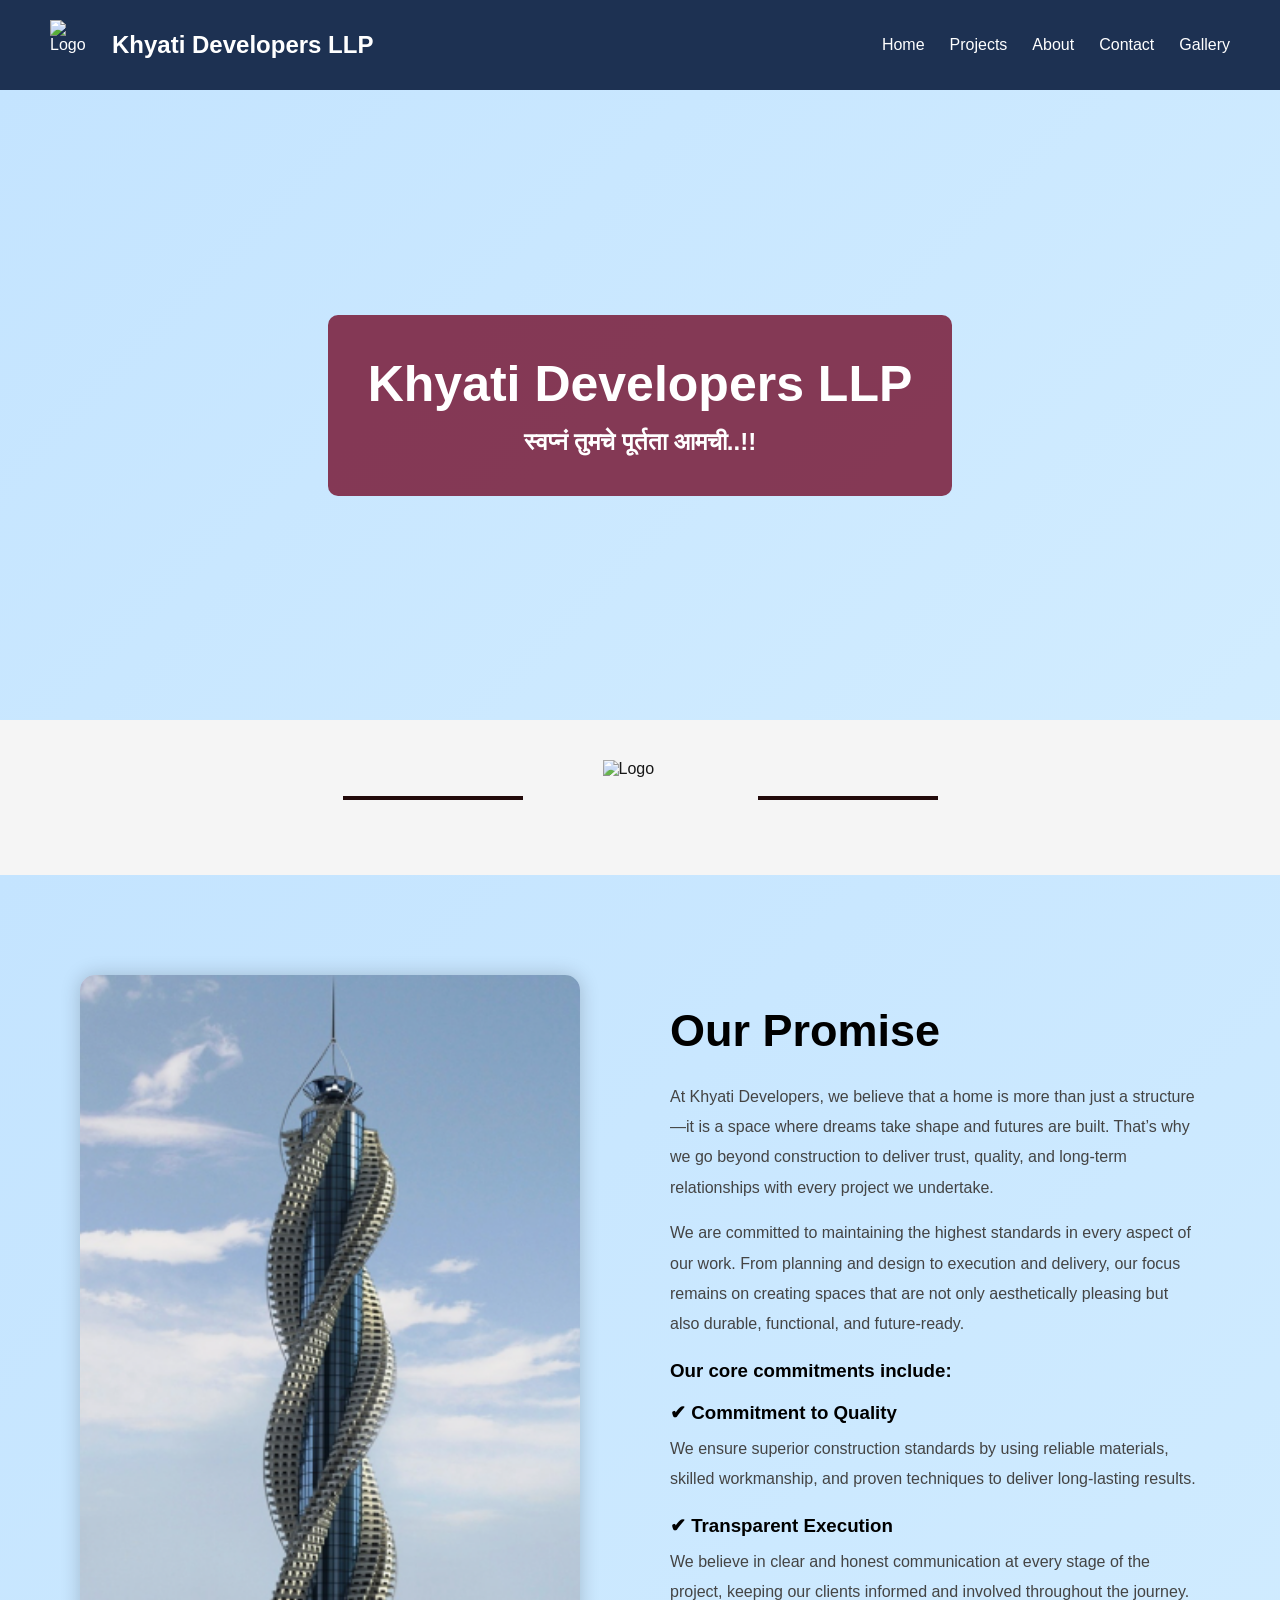
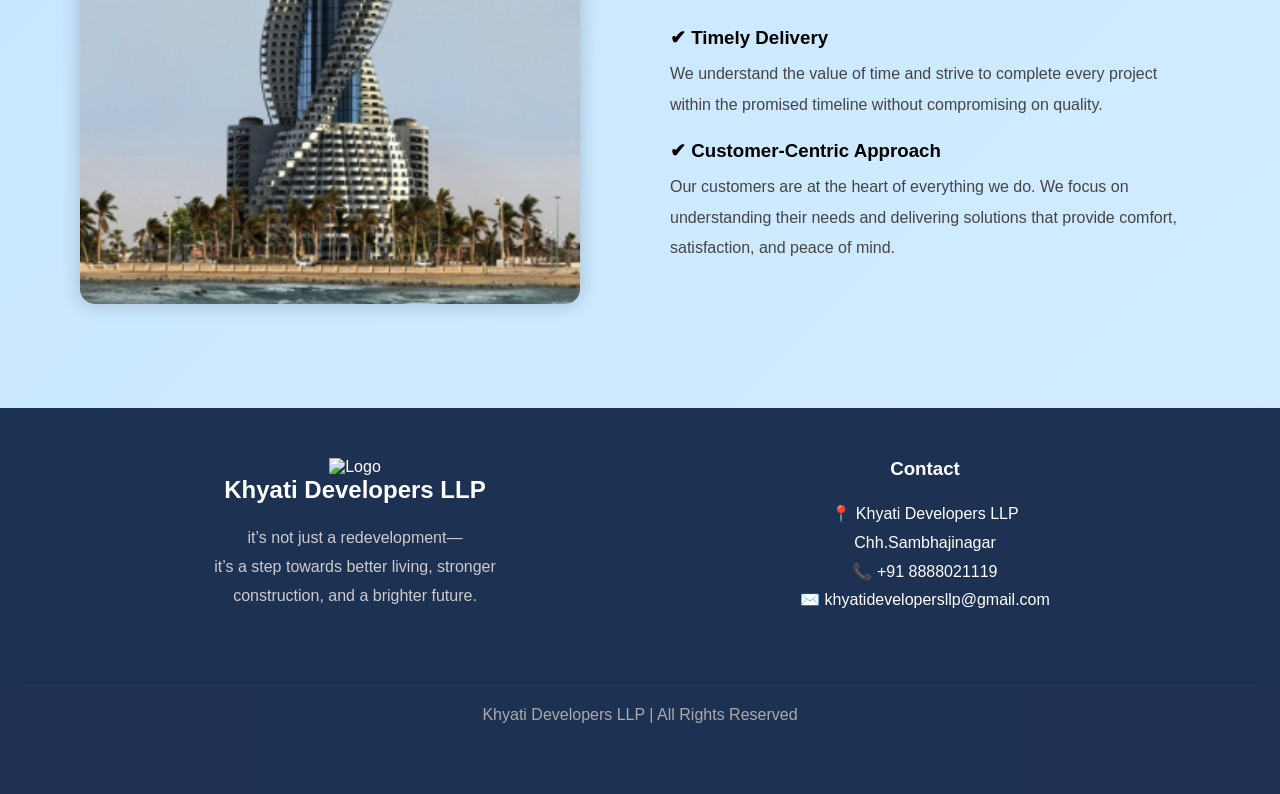
==== index.html @ bc7bef1e "first commit" ====
<!DOCTYPE html>
<html lang="en">
<head>
    
    <meta charset="UTF-8">
    <meta name="viewport" content="width=device-width, initial-scale=1.0">

    <title>Khyati Developers</title>

    <link rel="stylesheet" href="style.css">
</head>
<body>

    <!-- Navbar -->
    <nav>
        <div class="logo-section">
            <img src="C:\Users\Lenovo\OneDrive\Desktop\Khyati\images\Logo.png" alt="Logo">
            <h1>Khyati Developers LLP</h1>
        </div>
    
        <ul>
            <li><a href="index.html">Home</a></li>
            <li><a href="projects.html">Projects</a></li>
            <li><a href="about.html">About</a></li>
            <li><a href="contact.html">Contact</a></li>
            <li><a href="Gallery.html">Gallery</a></li>
        </ul>
    </nav>

    <!-- Hero Section -->
    <section class="hero" id="home">

                <div class="overlay">
                    <h2>Khyati Developers LLP</h2>
                    <h1>स्वप्नं तुमचे पूर्तता आमची..!!</h1>
            
                
                </div>
            
            </section>

        </div>
    </section>


    <div class="section-divider">
        <div class="line"></div>
        <img src="images/logo.png" alt="Logo">
        <div class="line"></div>
    
    </div>

    

    <!-- Promise Section -->
    <section class="company-section">

        <div class="company-image">
            <img src="images/company.png" alt="Khyati Developers">
        </div>
    
        <div class="company-content">
    
            <h2>Our Promise</h2>
    
            <p>
                At Khyati Developers, we believe that a home is more than just a structure—it is a space where dreams take shape and futures are built. That’s why we go beyond construction to deliver trust, quality, and long-term relationships with every project we undertake.            </p>
    
            <p>
                We are committed to maintaining the highest standards in every aspect of our work. From planning and design to execution and delivery, our focus remains on creating spaces that are not only aesthetically pleasing but also durable, functional, and future-ready.            </p>

            <h3>Our core commitments include:</h3>
    
            <h3>✔ Commitment to Quality</h3>
    
            <p>
                We ensure superior construction standards by using reliable materials, skilled workmanship, and proven techniques to deliver long-lasting results.            </p>
    
            <h3>✔ Transparent Execution</h3>
    
            <p>
                We believe in clear and honest communication at every stage of the project, keeping our clients informed and involved throughout the journey.            </p>

            <h3>✔ Timely Delivery</h3>

            <p>We understand the value of time and strive to complete every project within the promised timeline without compromising on quality.</p>

            <h3>✔ Customer-Centric Approach</h3>

            <p>Our customers are at the heart of everything we do. We focus on understanding their needs and delivering solutions that provide comfort, satisfaction, and peace of mind.</p>
    
        </div>
    
    </section>

</body>

<!-- Footer -->
<footer>

    <div class="footer-container">

        <div class="footer-section">

            <img src="images/logo.png" alt="Logo" class="footer-logo">
            <h2>Khyati Developers LLP</h2>

            <p>
                it’s not just a redevelopment— 
            </p>
            <p>
                it’s a step towards better living, stronger construction, and a brighter future.
            </p>
        </div>

        

        <div class="footer-section">
            <h3>Contact</h3>

            <p>📍
                <a href="https://maps.app.goo.gl/gt9M2p4Yz8mH8vd56" target="_blank">
                   Khyati Developers LLP  Chh.Sambhajinagar </a>
                </p>

            <p>📞 
                <a href="tel:8888021119">
                +91 8888021119 </a></p>

            <p>✉️ 
                <a href="mailto:khyatidevelopersllp@gmail.com">
                    khyatidevelopersllp@gmail.com </a> </p>
        </div>

    </div>

    <div class="footer-bottom">
        <p> Khyati Developers LLP | All Rights Reserved</p>
    </div>

</footer>
</html>
---- style.css ----
*{
    margin:0;
    padding:0;
    box-sizing:border-box;
    font-family:Arial;
}

body{
    background:#f5f5f5;
}

/* Navbar */
nav{
    display:flex;
    justify-content:space-between;
    align-items:center;

    padding:20px 50px;

    background:rgba(1, 23, 61, 0.881);
    color:white;
}

nav ul{
    display:flex;
    list-style:none;
    gap:25px;
}

nav a{
    color:white;
    text-decoration:none;
}

.logo-section{
    display:flex;
    align-items:center;
    gap:12px;
}

.logo-section img{
    width:50px;
    height:50px;
    object-fit:cover;
}
/* Hero */
.hero{
    position:relative;

    height:70vh;
    overflow:hidden;

    display:flex;
    justify-content:center;
    align-items:center;

    background:linear-gradient(
    -45deg,
    #c7e7ff,
    #b8ddff,
    #d6efff,
    #c4e4ff
);

    background-size:400% 400%;

    animation:bgAnimation 1s ease infinite;

    @keyframes bgAnimation{

        0%{
            background-position:0% 50%;
        }
    
        50%{
            background-position:100% 50%;
        }
    
        100%{
            background-position:0% 50%;
        }
    
    }
}
.overlay{
    background:rgba(121, 27, 57, 0.853);

    padding:40px;
    border-radius:10px;

    text-align:center;
    color:white;
}

.overlay h2{
    font-size:50px;
    margin-bottom:15px;
}

.overlay p{
    font-size:20px;
    margin-bottom:20px;
}

button{
    padding:12px 25px;

    border:none;
    background:orange;

    color:white;
    font-size:16px;

    cursor:pointer;
}



.company-section{
    display:flex;

    align-items:center;
    justify-content:space-between;

    padding:100px 80px;

    gap:60px;
    

    background:linear-gradient(
        -45deg,
        #c7e7ff,
        #b8ddff,
        #d6efff,
        #c4e4ff
    );

    background-size:400% 400%;
    animation:bgAnimation 10s ease infinite;
}

/* Left Image */
.company-image{
    flex:1;
}

.company-image img{
    width:100%;
    max-width:500px;

    border-radius:15px;

    box-shadow:0 0 20px rgba(0,0,0,0.2);
}

/* Right Text */
.company-content{
    flex:1;
}

.company-content h2{
    font-size:45px;
    margin-bottom:25px;
}

.company-content h3{
    margin-top:20px;
    margin-bottom:10px;
}

.company-content p{
    line-height:1.9;
    color:#444;
    margin-bottom:15px;
}
/* About */
.about{
    padding:60px 80px;
    text-align:center;
}

/* Projects */
.projects{
    padding:60px 80px;
}

.project-card{
    width:300px;

    
    background:linear-gradient(
        -45deg,
        #c7e7ff,
        #b8ddff,
        #d6efff,
        #c4e4ff
    );


    padding:15px;

    border-radius:10px;

    box-shadow:0 0 10px rgba(0,0,0,0.2);
}

.project-card img{
    width:100%;
    border-radius:10px;
}

/* Contact */
.contact{
    padding:60px 80px;

    display:flex;
    flex-direction:column;

    gap:15px;
}

.contact input{
    padding:12px;
    width:300px;
}

.about{
    padding:60px 80px;
    text-align:center;
}

footer{
    background:rgba(1, 23, 61, 0.881);
    color:white;

    padding-top:50px;
}

.footer-container{
    display:flex;
    justify-content:space-around;
    flex-wrap:wrap;

    padding:0 50px 40px;
}

.footer-section{
    width:300px;
    margin-bottom:30px;
}

.footer-section h2,
.footer-section h3{
    margin-bottom:20px;
}

.footer-section p{
    line-height:1.8;
    color:#ccc;
}

.footer-section ul{
    list-style:none;
}

.footer-section ul li{
    margin-bottom:10px;
}

.footer-section ul li a{
    text-decoration:none;
    color:#ccc;
}

.footer-section ul li a:hover{
    color:white;
}

.footer-bottom{
    text-align:center;

    border-top:1px solid #333;

    padding:20px;

    color:#aaa;
}


/* Section Divider */
.section-divider{
    display:flex;
    align-items:center;
    justify-content:center;

    gap:80px;

    padding:40px 0;

    background:  #f10d11,
}

.line{
    width:180px;
    height:4px;

    background:#220a0a;
}

.section-divider img{
    width:75px;
    height:75px;

    object-fit:contain;

    opacity:0.9;
}

.footer-brand{
    display:flex;
    align-items:center;
    justify-content:center;

    gap:15px;

    margin-bottom:25px;
}

.footer-logo{
    width:70px;
    height:70px;

    object-fit:contain;
}

footer a{
    color: white !important;
    text-decoration: none !important;
}

footer a:visited{
    color: white !important;
}

footer a:hover{
    color: gold !important;
}

footer a:active{
    color: white !important;
}


/* About Hero */
.about-hero{
    min-height:70vh;

    display:flex;
    justify-content:center;
    align-items:center;

    padding:80px;

    background:linear-gradient(
        -45deg,
        #c7e7ff,
        #b8ddff,
        #d6efff,
        #c4e4ff
    );

    background-size:400% 400%;

    animation:bgAnimation 10s ease infinite;
}

/* Hero Content */
.hero-content{
    display:flex;

    align-items:center;
    justify-content:center;

    gap:50px;

    flex-wrap:wrap;
}

/* Large Logo */
.hero-logo img{
    width:260px;
    height:260px;

    object-fit:contain;

    filter:drop-shadow(0 10px 20px rgba(0,0,0,0.15));
}

/* Text */
.hero-text{
    max-width:600px;
}

.hero-text h1{
    font-size:70px;

    color:#111;

    margin-bottom:20px;

    font-weight:700;
}

.hero-text p{
    font-size:22px;

    color:#333;

    line-height:1.8;
}

/* About Company Section */
.about-company{
    display:flex;

    align-items:flex-start;
    justify-content:center;

    gap:60px;

    padding:100px 80px;

    flex-wrap:wrap;

    background:linear-gradient(
        -45deg,
        #c7e7ff,
        #b8ddff,
        #d6efff,
        #c4e4ff
    );

    background-size:400% 400%;

    animation:bgAnimation 10s ease infinite;
}

/* Left Image */
.about-image img{
    width:500px;
    max-width:100%;

    border-radius:15px;

    box-shadow:0 0 20px rgba(0,0,0,0.15);
}

/* Right Content */
.about-content{
    max-width:700px;
}

.about-content h2{
    font-size:40px;

    margin-top:30px;
    margin-bottom:20px;

    color:#111;
}

.about-content h3{
    font-size:22px;

    margin-top:20px;
    margin-bottom:10px;

    color:#222;
}

.about-content p{
    font-size:17px;

    line-height:1.9;

    color:#444;

    margin-bottom:18px;
}

/* Footer */
footer{
   this is my complete code for css i want every footer colour same as head 

*{
    margin:0;
    padding:0;
    box-sizing:border-box;
    font-family:Arial;
}

body{
    background:#f5f5f5;
}

/* Navbar */
nav{
    display:flex;
    justify-content:space-between;
    align-items:center;

    padding:20px 50px;

    background:rgba(1, 23, 61, 0.881);
    color:white;
}

nav ul{
    display:flex;
    list-style:none;
    gap:25px;
}

nav a{
    color:white;
    text-decoration:none;
}

.logo-section{
    display:flex;
    align-items:center;
    gap:12px;
}

.logo-section img{
    width:50px;
    height:50px;
    object-fit:cover;
}
/* Hero */
.hero{
    position:relative;

    height:70vh;
    overflow:hidden;

    display:flex;
    justify-content:center;
    align-items:center;

    background:linear-gradient(
    -45deg,
    #c7e7ff,
    #b8ddff,
    #d6efff,
    #c4e4ff
);

    background-size:400% 400%;

    animation:bgAnimation 1s ease infinite;

    @keyframes bgAnimation{

        0%{
            background-position:0% 50%;
        }
    
        50%{
            background-position:100% 50%;
        }
    
        100%{
            background-position:0% 50%;
        }
    
    }
}
.overlay{
    background:rgba(121, 27, 57, 0.853);

    padding:40px;
    border-radius:10px;

    text-align:center;
    color:white;
}

.overlay h2{
    font-size:50px;
    margin-bottom:15px;
}

.overlay p{
    font-size:20px;
    margin-bottom:20px;
}

button{
    padding:12px 25px;

    border:none;
    background:orange;

    color:white;
    font-size:16px;

    cursor:pointer;
}



.company-section{
    display:flex;

    align-items:center;
    justify-content:space-between;

    padding:100px 80px;

    gap:60px;
    

    background:linear-gradient(
        -45deg,
        #c7e7ff,
        #b8ddff,
        #d6efff,
        #c4e4ff
    );

    background-size:400% 400%;
    animation:bgAnimation 10s ease infinite;
}

/* Left Image */
.company-image{
    flex:1;
}

.company-image img{
    width:100%;
    max-width:500px;

    border-radius:15px;

    box-shadow:0 0 20px rgba(0,0,0,0.2);
}

/* Right Text */
.company-content{
    flex:1;
}

.company-content h2{
    font-size:45px;
    margin-bottom:25px;
}

.company-content h3{
    margin-top:20px;
    margin-bottom:10px;
}

.company-content p{
    line-height:1.9;
    color:#444;
    margin-bottom:15px;
}
/* About */
.about{
    padding:60px 80px;
    text-align:center;
}

/* Projects */
.projects{
    padding:60px 80px;
}

.project-card{
    width:300px;

    background:white;

    padding:15px;

    border-radius:10px;

    box-shadow:0 0 10px rgba(0,0,0,0.2);
}

.project-card img{
    width:100%;
    border-radius:10px;
}

/* Contact */
.contact{
    padding:60px 80px;

    display:flex;
    flex-direction:column;

    gap:15px;
}

.contact input{
    padding:12px;
    width:300px;
}

.about{
    padding:60px 80px;
    text-align:center;
}

footer{
    background:#111;
    color:white;

    padding-top:50px;
}

.footer-container{
    display:flex;
    justify-content:space-around;
    flex-wrap:wrap;

    padding:0 50px 40px;
}

.footer-section{
    width:300px;
    margin-bottom:30px;
}

.footer-section h2,
.footer-section h3{
    margin-bottom:20px;
}

.footer-section p{
    line-height:1.8;
    color:#ccc;
}

.footer-section ul{
    list-style:none;
}

.footer-section ul li{
    margin-bottom:10px;
}

.footer-section ul li a{
    text-decoration:none;
    color:#ccc;
}

.footer-section ul li a:hover{
    color:white;
}

.footer-bottom{
    text-align:center;

    border-top:1px solid #333;

    padding:20px;

    color:#aaa;
}


/* Section Divider */
.section-divider{
    display:flex;
    align-items:center;
    justify-content:center;

    gap:80px;

    padding:40px 0;

    background:  #f10d11,
}

.line{
    width:180px;
    height:4px;

    background:#220a0a;
}

.section-divider img{
    width:75px;
    height:75px;

    object-fit:contain;

    opacity:0.9;
}

.footer-brand{
    display:flex;
    align-items:center;
    justify-content:center;

    gap:15px;

    margin-bottom:25px;
}

.footer-logo{
    width:70px;
    height:70px;

    object-fit:contain;
}

footer a{
    color: white !important;
    text-decoration: none !important;
}

footer a:visited{
    color: white !important;
}

footer a:hover{
    color: gold !important;
}

footer a:active{
    color: white !important;
}


/* About Hero */
.about-hero{
    min-height:70vh;

    display:flex;
    justify-content:center;
    align-items:center;

    padding:80px;

    background:linear-gradient(
        -45deg,
        #c7e7ff,
        #b8ddff,
        #d6efff,
        #c4e4ff
    );

    background-size:400% 400%;

    animation:bgAnimation 10s ease infinite;
}

/* Hero Content */
.hero-content{
    display:flex;

    align-items:center;
    justify-content:center;

    gap:50px;

    flex-wrap:wrap;
}

/* Large Logo */
.hero-logo img{
    width:260px;
    height:260px;

    object-fit:contain;

    filter:drop-shadow(0 10px 20px rgba(0,0,0,0.15));
}

/* Text */
.hero-text{
    max-width:600px;
}

.hero-text h1{
    font-size:70px;

    color:#111;

    margin-bottom:20px;

    font-weight:700;
}

.hero-text p{
    font-size:22px;

    color:#333;

    line-height:1.8;
}

/* About Company Section */
.about-company{
    display:flex;

    align-items:flex-start;
    justify-content:center;

    gap:60px;

    padding:100px 80px;

    flex-wrap:wrap;

    background:linear-gradient(
        -45deg,
        #c7e7ff,
        #b8ddff,
        #d6efff,
        #c4e4ff
    );

    background-size:400% 400%;

    animation:bgAnimation 10s ease infinite;
}

/* Left Image */
.about-image img{
    width:500px;
    max-width:100%;

    border-radius:15px;

    box-shadow:0 0 20px rgba(0,0,0,0.15);
}

/* Right Content */
.about-content{
    max-width:700px;
}

.about-content h2{
    font-size:40px;

    margin-top:30px;
    margin-bottom:20px;

    color:#111;
}

.about-content h3{
    font-size:22px;

    margin-top:20px;
    margin-bottom:10px;

    color:#222;
}

.about-content p{
    font-size:17px;

    line-height:1.9;

    color:#444;

    margin-bottom:18px;
}

/* Footer */
footer{
    background:#111;

    color:white;

    padding:50px 20px;

    text-align:center;
}

.footer-brand{
    display:flex;

    align-items:center;
    justify-content:center;

    gap:15px;

    margin-bottom:20px;
}

.footer-logo{
    width:70px;
    height:70px;

    object-fit:contain;
}

footer a{
    color:white !important;

    text-decoration:none !important;
}

footer a:hover{
    color:gold !important;
}

/* Contact Hero */
.contact-hero{
    min-height:65vh;

    display:flex;
    justify-content:center;
    align-items:center;

    text-align:center;

    background:linear-gradient(
        -45deg,
        #c7e7ff,
        #b8ddff,
        #d6efff,
        #c4e4ff
    );

    background-size:400% 400%;

    animation:bgAnimation 10s ease infinite;
}

.contact-hero-logo{
    width:180px;

    margin-bottom:25px;
}

.contact-hero-content h1{
    font-size:65px;

    color:#111;

    margin-bottom:20px;
}

.contact-hero-content p{
    font-size:22px;

    color:#333;
}

/* Contact Cards */
.contact-cards{
    display:flex;

    justify-content:center;

    gap:30px;

    padding:100px 80px;

    flex-wrap:wrap;

    background:linear-gradient(
        -45deg,
        #c7e7ff,
        #b8ddff,
        #d6efff,
        #c4e4ff
    );

    
}

.contact-card{
    width:320px;

    padding:40px;

    border-radius:20px;

    background:linear-gradient(
        -45deg,
        #c7e7ff,
        #b8ddff,
        #d6efff,
        #c4e4ff
    );

    backdrop-filter:blur(10px);

    box-shadow:0 10px 25px rgba(0,0,0,0.08);

    text-align:center;

    transition:0.4s;
}

.contact-card:hover{
    transform:translateY(-10px);
}

.contact-card h2{
    margin-bottom:20px;
}

.contact-card p{
    color:#555;
}

.contact-card a{
    text-decoration:none;

    color:#111;
}

/* Form Section */
.contact-form-section{
    padding:100px 20px;

    background:linear-gradient(
        -45deg,
        #c7e7ff,
        #b8ddff,
        #d6efff,
        #c4e4ff
    );

    background-size:400% 400%;

    animation:bgAnimation 10s ease infinite;
}

.contact-form-container{
    max-width:700px;

    margin:auto;

    background:rgba(255,255,255,0.4);

    backdrop-filter:blur(10px);

    padding:50px;

    border-radius:25px;

    box-shadow:0 10px 30px rgba(0,0,0,0.08);
}

.contact-form-container h2{
    text-align:center;

    margin-bottom:35px;

    font-size:42px;
}

form{
    display:flex;
    flex-direction:column;

    gap:20px;
}

form input,
form textarea{
    padding:18px;

    border:none;

    border-radius:12px;

    outline:none;

    font-size:16px;
}

form textarea{
    height:160px;

    resize:none;
}

form button{
    padding:16px;

    border:none;

    border-radius:40px;

    background:#111;

    color:white;

    font-size:18px;

    cursor:pointer;

    transition:0.3s;
}

form button:hover{
    background:#0a84ff;

    transform:translateY(-3px);
}

/* Map Section */
.map-section{
    padding:100px 20px;

    text-align:center;

    background:linear-gradient(
        -45deg,
        #c7e7ff,
        #b8ddff,
        #d6efff,
        #c4e4ff
    );
}

.map-section h2{
    font-size:42px;

    margin-bottom:40px;
}

.map-section iframe{
    width:90%;
    height:450px;

    border:none;

    border-radius:20px;
}

/* Social */
.social-section{
    padding:80px 20px;

    text-align:center;

    background:#f7f7f7;
}

.social-section h2{
    font-size:40px;

    margin-bottom:30px;
}

.social-links{
    display:flex;

    justify-content:center;

    gap:25px;
}

.social-links a{
    text-decoration:none;

    background:#111;

    color:white;

    padding:15px 30px;

    border-radius:40px;

    transition:0.3s;
}

.social-links a:hover{
    background:#0a84ff;

    transform:translateY(-5px);
}

    color:white;

    padding:50px 20px;

    text-align:center;
}

.footer-brand{
    display:flex;

    align-items:center;
    justify-content:center;

    gap:15px;

    margin-bottom:20px;
}

.footer-logo{
    width:70px;
    height:70px;

    object-fit:contain;
}

footer a{
    color:white !important;

    text-decoration:none !important;
}

footer a:hover{
    color:gold !important;
}

/* Mobile Responsive */
@media(max-width:768px){

    .about-overlay h2{
        font-size:38px;
    }

    .about-company{
        padding:60px 25px;
    }

    .about-content h2{
        font-size:32px;
    }

}



/* Contact Hero */
.contact-hero{
    min-height:65vh;

    display:flex;
    justify-content:center;
    align-items:center;

    text-align:center;

    background:linear-gradient(
        -45deg,
        #c7e7ff,
        #b8ddff,
        #d6efff,
        #c4e4ff
    );

    background-size:400% 400%;

    animation:bgAnimation 10s ease infinite;
}

.contact-hero-logo{
    width:180px;

    margin-bottom:25px;
}

.contact-hero-content h1{
    font-size:65px;

    color:#111;

    margin-bottom:20px;
}

.contact-hero-content p{
    font-size:22px;

    color:#333;
}

/* Contact Cards */
.contact-cards{
    display:flex;

    justify-content:center;

    gap:30px;

    padding:100px 80px;

    flex-wrap:wrap;

    background:white;
}

.contact-card{
    width:320px;

    padding:40px;

    border-radius:20px;

    background:rgba(255,255,255,0.5);

    backdrop-filter:blur(10px);

    box-shadow:0 10px 25px rgba(0,0,0,0.08);

    text-align:center;

    transition:0.4s;
}

.contact-card:hover{
    transform:translateY(-10px);
}

.contact-card h2{
    margin-bottom:20px;
}

.contact-card p{
    color:#555;
}

.contact-card a{
    text-decoration:none;

    color:#111;
}

/* Form Section */
.contact-form-section{
    padding:100px 20px;

    background:linear-gradient(
        -45deg,
        #c7e7ff,
        #b8ddff,
        #d6efff,
        #c4e4ff
    );

    background-size:400% 400%;

    animation:bgAnimation 10s ease infinite;
}

.contact-form-container{
    max-width:700px;

    margin:auto;

    background:rgba(255,255,255,0.4);

    backdrop-filter:blur(10px);

    padding:50px;

    border-radius:25px;

    box-shadow:0 10px 30px rgba(0,0,0,0.08);
}

.contact-form-container h2{
    text-align:center;

    margin-bottom:35px;

    font-size:42px;
}

form{
    display:flex;
    flex-direction:column;

    gap:20px;
}

form input,
form textarea{
    padding:18px;

    border:none;

    border-radius:12px;

    outline:none;

    font-size:16px;
}

form textarea{
    height:160px;

    resize:none;
}

form button{
    padding:16px;

    border:none;

    border-radius:40px;

    background:#111;

    color:white;

    font-size:18px;

    cursor:pointer;

    transition:0.3s;
}

form button:hover{
    background:#0a84ff;

    transform:translateY(-3px);
}

/* Map Section */
.map-section{
    padding:100px 20px;

    text-align:center;

    background:white;
}

.map-section h2{
    font-size:42px;

    margin-bottom:40px;
}

.map-section iframe{
    width:90%;
    height:450px;

    border:none;

    border-radius:20px;
}

/* Social */
.social-section{
    padding:80px 20px;

    text-align:center;

    background:#f7f7f7;
}

.social-section h2{
    font-size:40px;

    margin-bottom:30px;
}

.social-links{
    display:flex;

    justify-content:center;

    gap:25px;
}

.social-links a{
    text-decoration:none;

    background:#111;

    color:white;

    padding:15px 30px;

    border-radius:40px;

    transition:0.3s;
}

.social-links a:hover{
    background:#0a84ff;

    transform:translateY(-5px);
}

/* Vision Mission Section */
.vision-mission{
    display:flex;

    justify-content:center;
    align-items:stretch;

    gap:40px;

    padding:100px 80px;

    background:linear-gradient(
        -45deg,
        #c7e7ff,
        #b8ddff,
        #d6efff,
        #c4e4ff
    );

    background-size:400% 400%;

    animation:bgAnimation 10s ease infinite;
}

/* Cards */
.vision-card,
.mission-card{
    width:500px;

    padding:50px;

    border-radius:25px;

    background:rgba(255,255,255,0.35);

    backdrop-filter:blur(12px);

    box-shadow:0 10px 30px rgba(0,0,0,0.1);

    transition:0.4s;

    text-align:center;
}

.vision-card:hover,
.mission-card:hover{
    transform:translateY(-12px);
}

/* Icons */
.vision-icon,
.mission-icon{
    font-size:65px;

    margin-bottom:25px;
}

/* Heading */
.vision-card h2,
.mission-card h2{
    font-size:38px;

    margin-bottom:20px;

    color:#111;
}

/* Text */
.vision-card p,
.mission-card p{
    font-size:18px;

    line-height:1.9;

    color:#444;
}



.about-content ul{
    padding-left:25px;

    margin-bottom:25px;
}

.about-content ul li{
    font-size:17px;

    line-height:1.9;

    color:#444;

    margin-bottom:10px;
}

.about-content{
    max-width:700px;

    width:100%;
}






.gallery-page {
    padding: 60px 10%;
    background:linear-gradient(
        -45deg,
        #c7e7ff,
        #b8ddff,
        #d6efff,
        #c4e4ff
    );
    text-align: center;
}

.gallery-page h2 {
    font-size: 32px;
    margin-bottom: 30px;
    color: #222;
}

/* Simple Clean Grid */
.gallery-container {
    display: grid;
    grid-template-columns: repeat(auto-fit, minmax(250px, 1fr));
    gap: 15px;
}

/* Plain Images (NO box, NO shadow) */
.gallery-container img {
    width: 100%;
    height: 220px;
    object-fit: cover;
    border-radius: 8px;
    transition: transform 0.3s ease;
}

/* Subtle hover only */
.gallery-container img:hover {
    transform: scale(1.03);
}


.lightbox {
    display: none;
    position: fixed;
    z-index: 999;
    top: 0;
    left: 0;
    width: 100%;
    height: 100%;
    background: rgba(0,0,0,0.9);
    justify-content: center;
    align-items: center;
}

.lightbox img {
    max-width: 90%;
    max-height: 90%;
    border-radius: 10px;
}

.lightbox .close {
    position: absolute;
    top: 20px;
    right: 30px;
    font-size: 40px;
    color: white;
    cursor: pointer;
}



.google-btn {
    background: linear-gradient(135deg, #ff6a00, #ee0979);
    color: rgb(249, 247, 247);
    border: none;
    padding: 14px 35px;
    font-size: 16px;
    border-radius: 8px;
    cursor: pointer;
    margin-top: 20px;
    transition: all 0.3s ease;
}

/* Centering effect already handled by text-align:center */

.google-btn:hover {
    transform: translateY(-3px);
    box-shadow: 0 8px 20px rgba(0,0,0,0.2);
}


/* Project Section */
.project-section {
    padding: 70px 10%;
    background:linear-gradient(
        -45deg,
        #c7e7ff,
        #b8ddff,
        #d6efff,
        #c4e4ff
    );
}

/* Main Container */
.project-container {
    max-width: 1000px;
    margin: auto;
    background: rgb(244, 247, 247);
    padding: 50px;
    border-radius: 14px;
    box-shadow: 0 8px 25px rgba(0,0,0,0.08);
}

/* Tag */
.project-tag {
    display: inline-block;
    background: #222;
    color: white;
    padding: 8px 18px;
    border-radius: 30px;
    font-size: 14px;
    margin-bottom: 20px;
    letter-spacing: 1px;
}

/* Headings */
.project-container h1 {
    font-size: 42px;
    color: #111;
    margin-bottom: 10px;
}

.project-container h3 {
    color: #666;
    margin-bottom: 25px;
    font-weight: 500;
}

/* Paragraph */
.project-container p {
    font-size: 17px;
    line-height: 1.9;
    color: #444;
    margin-bottom: 20px;
}

/* Highlight Sections */
.highlights,
.why-choose {
    margin-top: 40px;
}

.highlights h2,
.why-choose h2 {
    margin-bottom: 20px;
    color: #222;
}

/* List */
.highlights ul {
    list-style: none;
    padding: 0;
}

.highlights ul li {
    background: #0aa6d166;
    padding: 15px 20px;
    margin-bottom: 12px;
    border-left: 4px solid #e415bb;
    border-radius: 8px;
    transition: 0.3s;
}

/* Hover */
.highlights ul li:hover {
    transform: translateX(5px);
    background: #f1f1f1;
}

/* Project Image Section */

.project-image-section {
    padding: 70px 10%;
     background:linear-gradient(
        -45deg,
        #c7e7ff,
        #b8ddff,
        #d6efff,
        #c4e4ff
    );
    text-align: center;
}

.project-image-section h2 {
    font-size: 36px;
    margin-bottom: 30px;
    color: #222;
}

.project-image-container img {
    width: 100%;
    max-width: 1100px;
    border-radius: 16px;
    box-shadow: 0 10px 30px rgba(0,0,0,0.12);
    transition: 0.4s;
}

/* Hover Effect */

.project-image-container img:hover {
    transform: scale(1.02);
}



/* Contact Hover Effects */

.contact-card a,
.footer-contact a{
    transition: 0.3s ease;
}

.contact-card a:hover,
.footer-contact a:hover{
    color: #0a84ff !important;
}


.location a {
    color: #e53e3e;
    text-decoration: none;
    font-size: 15px;
    font-weight: 500;
}

.location a:hover {
    text-decoration: underline;
}


.owner-section {
    padding: 60px 40px;
    background:linear-gradient(
        -45deg,
        #c7e7ff,
        #b8ddff,
        #d6efff,
        #c4e4ff
    );
}

.owner-card {
    display: flex;
    gap: 50px;
    align-items: flex-start;
    max-width: 1000px;
    margin: 0 auto;
    background: #ffffff;
    border-radius: 16px;
    padding: 40px;
    box-shadow: 0 4px 20px rgba(0,0,0,0.08);
}

.owner-photo img {
    width: 220px;
    height: 260px;
    object-fit: cover;
    border-radius: 12px;
}

.owner-details h2 {
    font-size: 14px;
    color: #2563eb;
    text-transform: uppercase;
    letter-spacing: 2px;
    margin-bottom: 8px;
}

.owner-details h3 {
    font-size: 28px;
    color: #1a2e4a;
    margin-bottom: 6px;
}

.owner-title {
    font-size: 14px;
    color: #64748b;
    margin-bottom: 16px;
    font-style: italic;
}

.owner-details p {
    font-size: 15px;
    color: #444;
    line-height: 1.8;
    margin-bottom: 12px;
}

.owner-highlights {
    display: flex;
    gap: 30px;
    margin-top: 24px;
    padding-top: 20px;
    border-top: 1px solid #010a17;
}

.highlight-item {
    display: flex;
    flex-direction: column;
    align-items: center;
}

.highlight-number {
    font-size: 26px;
    font-weight: 700;
    color: #2563eb;
}

.highlight-label {
    font-size: 12px;
    color: #64748b;
    text-align: center;
    margin-top: 4px;
}

/* Responsive */
@media (max-width: 768px) {
    .owner-card {
        flex-direction: column;
        align-items: center;
        text-align: center;
    }

    .owner-highlights {
        justify-content: center;
    }
}




/* =====================================
   SAFE RESPONSIVE CODE
   (Will NOT change desktop design)
===================================== */

/* Prevent horizontal scrolling */
html, body{
    overflow-x:hidden;
}

/* Images responsive */
img{
    max-width:100%;
    height:auto;
}

/* Videos & maps responsive */
iframe,
video{
    max-width:100%;
}

/* =====================================
   TABLET
===================================== */

@media(max-width:992px){

    .company-section,
    .about-container,
    .project-container,
    .contact-container{
        flex-wrap:wrap;
        gap:20px;
    }

    .overlay{
        width:90%;
    }

    .project-card{
        width:45%;
    }
}

/* =====================================
   MOBILE
===================================== */

@media(max-width:768px){

    nav{
        flex-direction:column;
        align-items:center;
        padding:15px;
    }

    nav ul{
        flex-direction:column;
        align-items:center;
        gap:15px;
        width:100%;
    }

    .hero{
        height:auto;
        padding:50px 15px;
    }

    .overlay{
        width:100%;
        padding:20px;
    }

    .overlay h2{
        font-size:30px;
    }

    .overlay p{
        font-size:16px;
    }

    .company-section{
        flex-direction:column;
        text-align:center;
    }

    .project-container{
        flex-direction:column;
        align-items:center;
    }

    .project-card{
        width:100%;
        max-width:350px;
    }

    button{
        width:100%;
    }
}

/* =====================================
   SMALL MOBILE
===================================== */

@media(max-width:480px){

    .overlay h2{
        font-size:24px;
    }

    .overlay p{
        font-size:14px;
    }

    nav a{
        font-size:14px;
    }
}


/* About section image fix */

.about-img{
    width:100%;
    max-width:500px;
    height:auto;
    object-fit:cover;
}

/* Mobile Fix */

@media(max-width:768px){

    .company-section{
        flex-direction:column;
        align-items:center;
    }

    .about-img{
        width:100%;
        max-width:100%;
    }

}
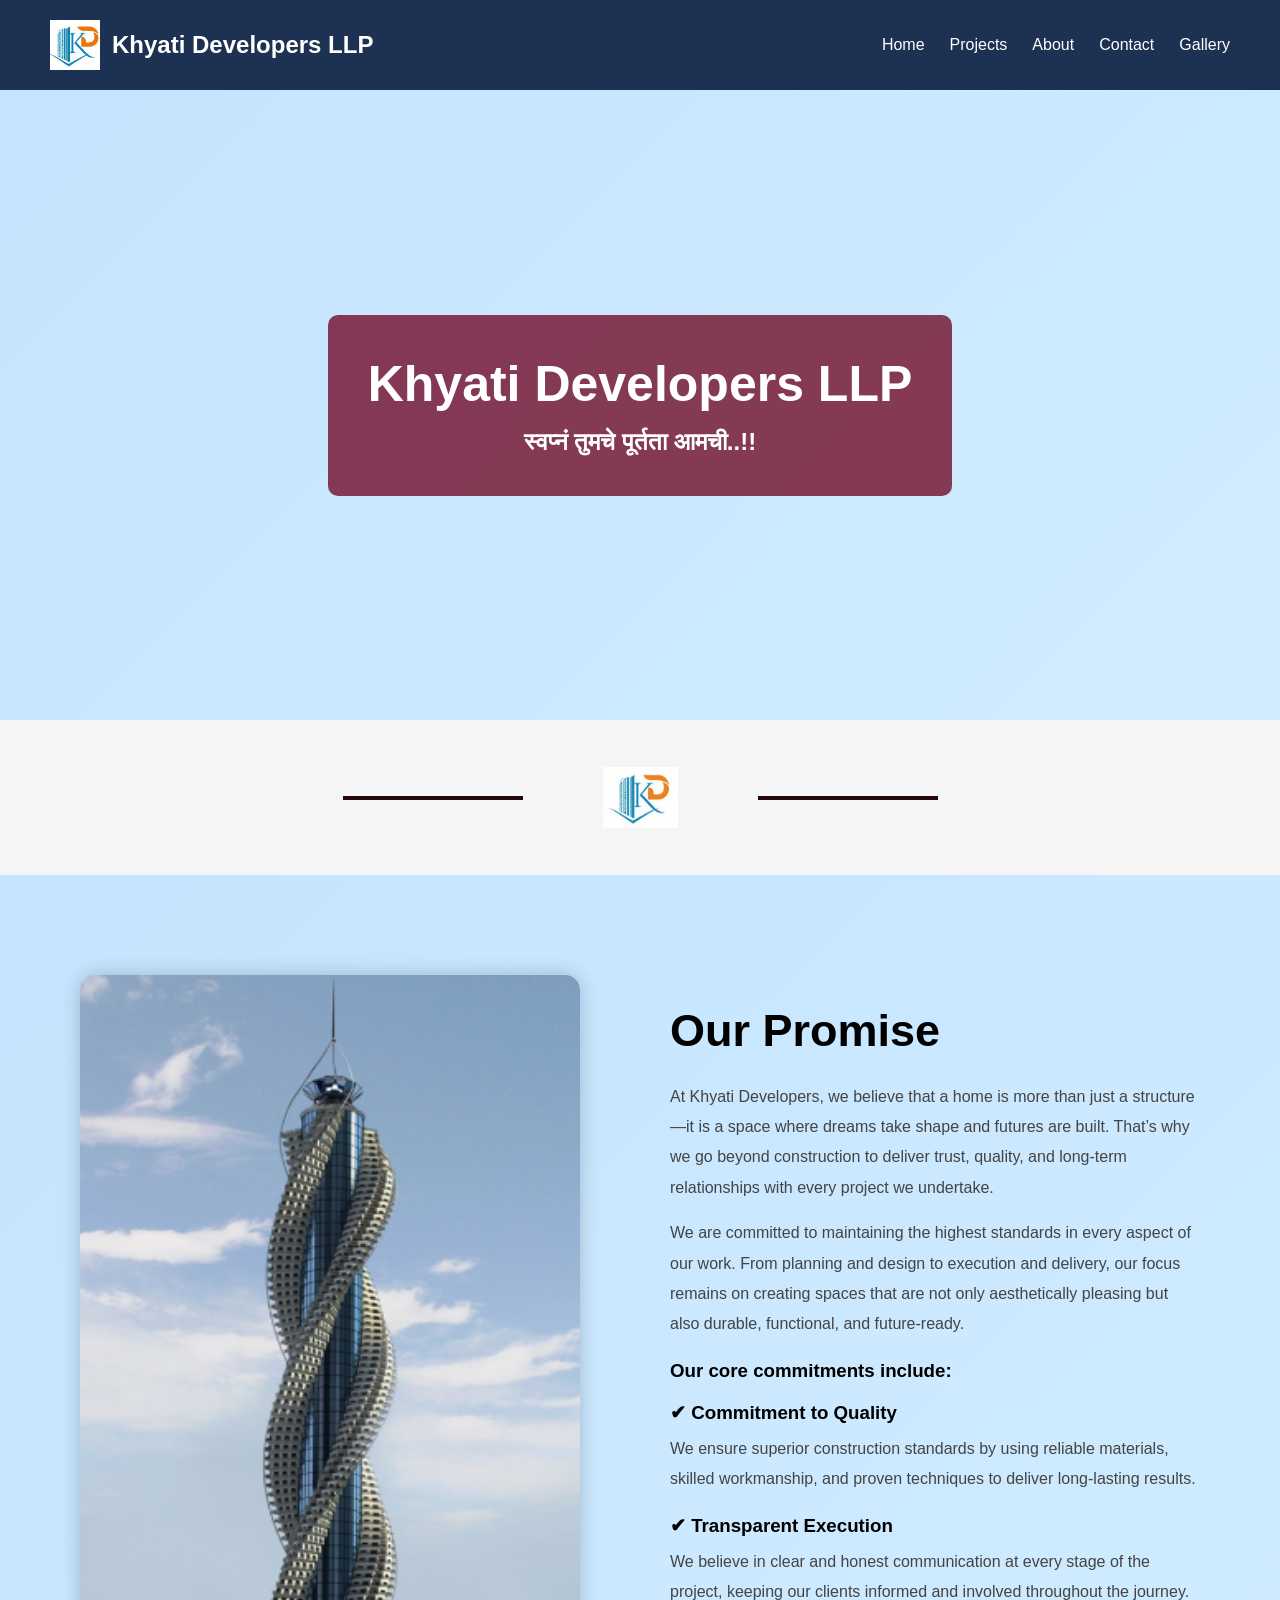
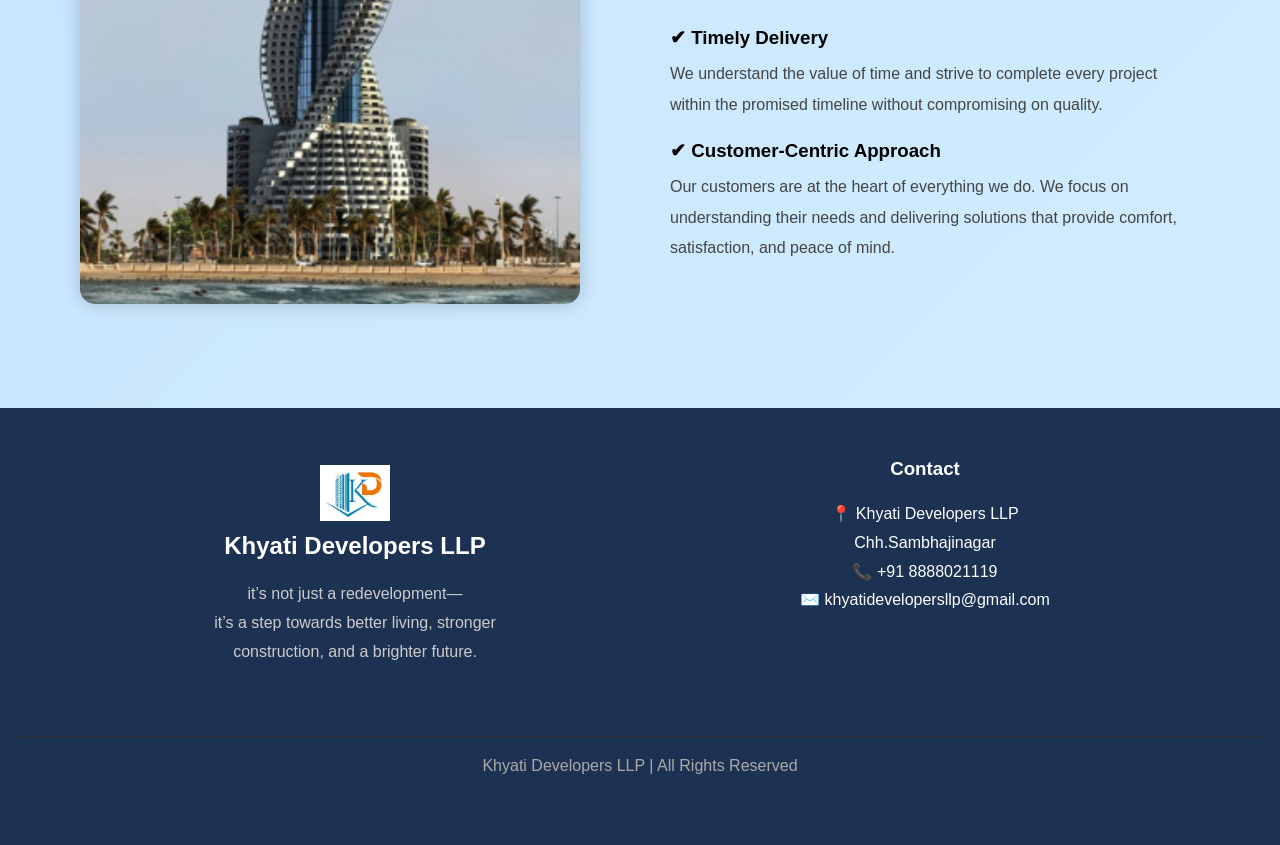
==== commit 7efb685a: "Update index.html" ====
--- a/index.html
+++ b/index.html
@@ -4,6 +4,8 @@
     
     <meta charset="UTF-8">
     <meta name="viewport" content="width=device-width, initial-scale=1.0">
+
+    <link rel="icon" href="images/logo.png">
 
     <title>Khyati Developers</title>
 
@@ -14,7 +16,7 @@
     <!-- Navbar -->
     <nav>
         <div class="logo-section">
-            <img src="C:\Users\Lenovo\OneDrive\Desktop\Khyati\images\Logo.png" alt="Logo">
+            <img src="images/logo.png" alt="Logo">
             <h1>Khyati Developers LLP</h1>
         </div>
     
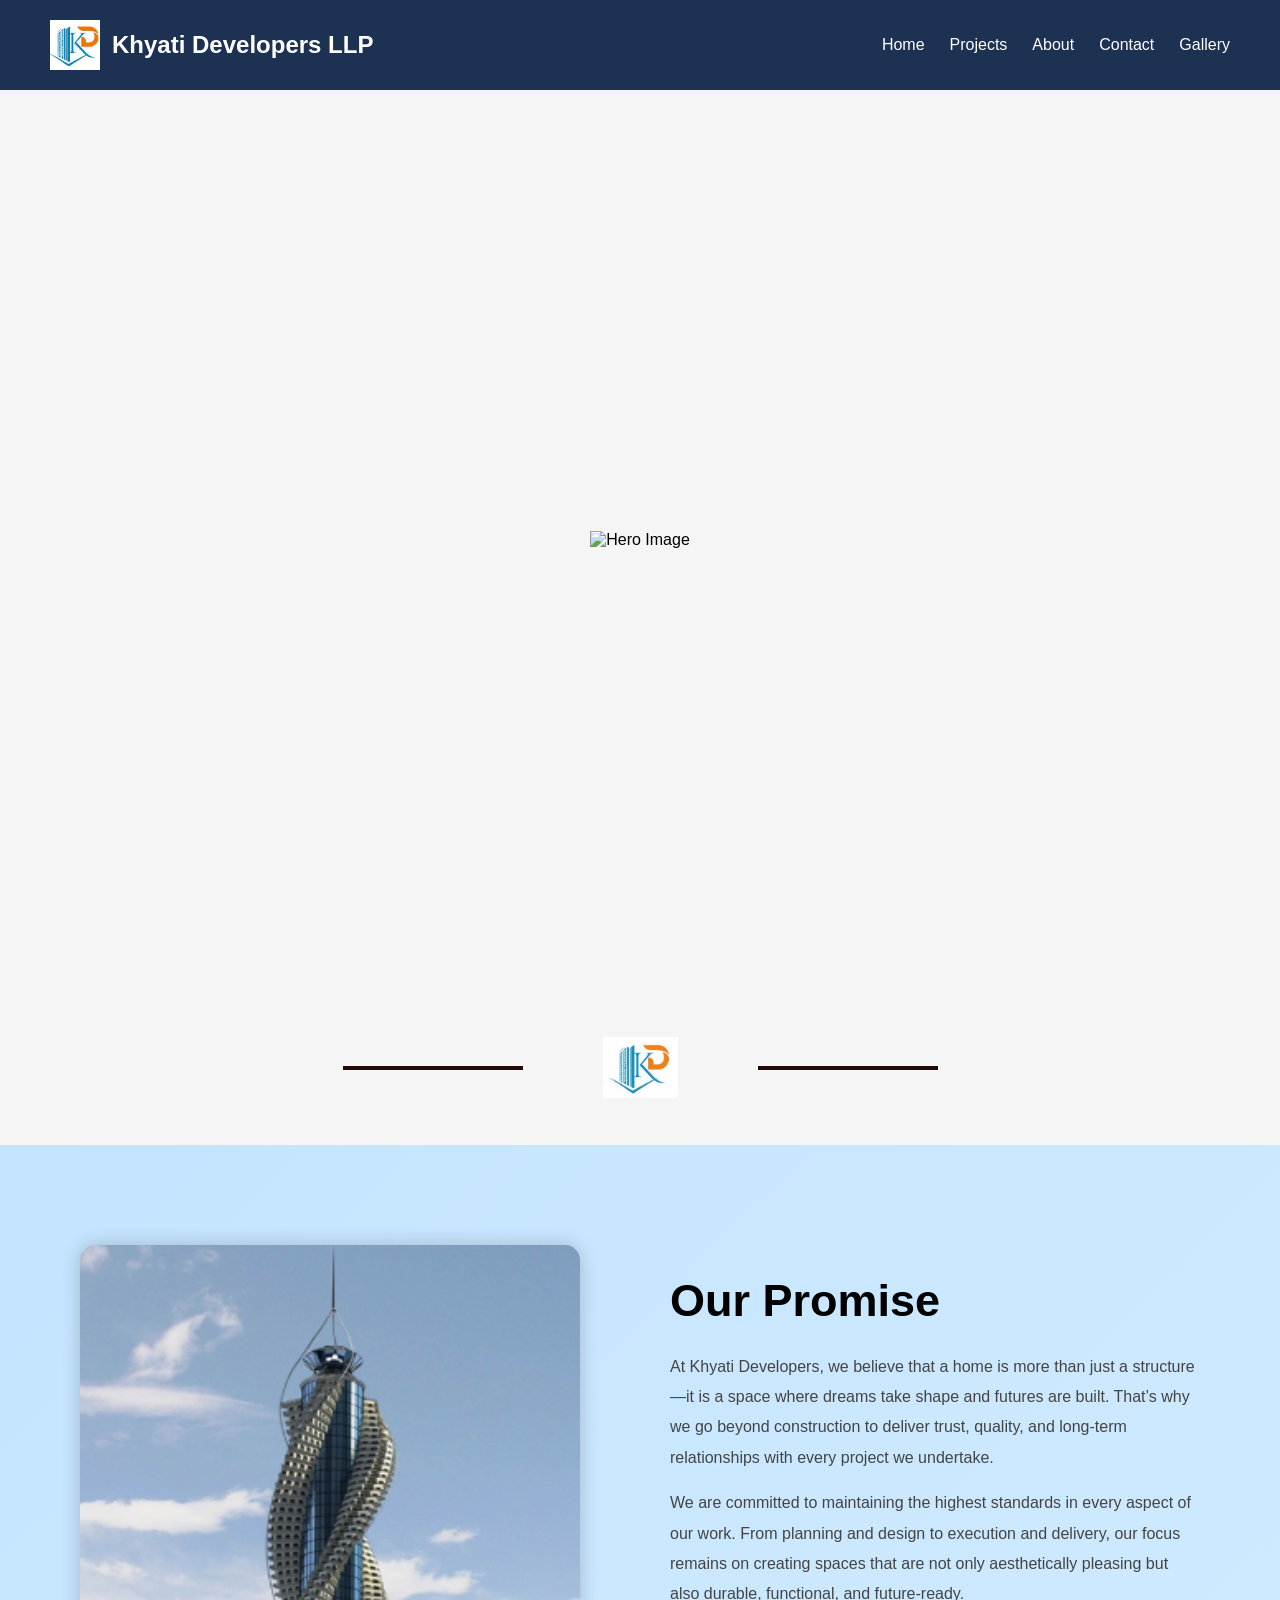
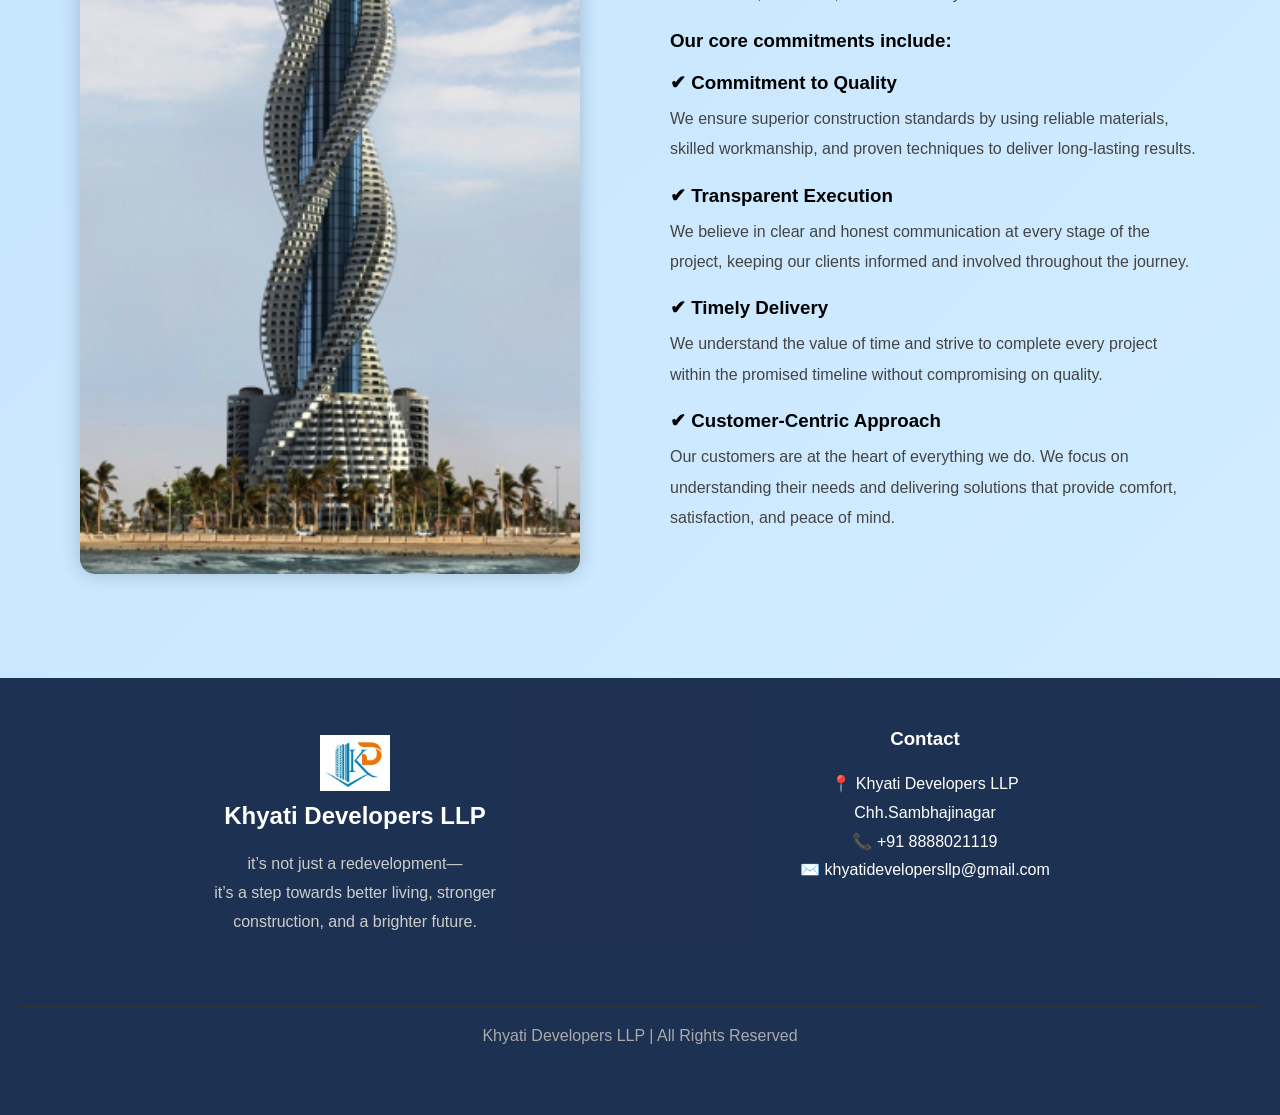
==== commit ff0b7e54: "Update index.html" ====
--- a/index.html
+++ b/index.html
@@ -5,7 +5,7 @@
     <meta charset="UTF-8">
     <meta name="viewport" content="width=device-width, initial-scale=1.0">
 
-    <link rel="icon" href="images/logo.png">
+    <link rel="shortcut icon" type="image/png" href="logo.png?"><link rel="shortcut icon" type="image/png" href="logo.png?">
 
     <title>Khyati Developers</title>
 
@@ -30,16 +30,9 @@
     </nav>
 
     <!-- Hero Section -->
-    <section class="hero" id="home">
-
-                <div class="overlay">
-                    <h2>Khyati Developers LLP</h2>
-                    <h1>स्वप्नं तुमचे पूर्तता आमची..!!</h1>
-            
-                
-                </div>
-            
-            </section>
+    <section class="hero">
+        <img src="images/bg.png" alt="Hero Image" class="hero-image">
+    </section>
 
         </div>
     </section>
--- a/style.css
+++ b/style.css
@@ -115,7 +115,20 @@
     cursor:pointer;
 }
 
-
+.hero {
+    width: 100%;
+    min-height: 100vh;
+
+    background: url("images/bg.png") no-repeat center center;
+    background-size: cover;
+
+    display: flex;
+    justify-content: center;
+    align-items: center;
+
+    position: relative;
+    overflow: hidden;
+}
 
 .company-section{
     display:flex;
@@ -1960,11 +1973,21 @@
     box-shadow: 0 4px 20px rgba(0,0,0,0.08);
 }
 
-.owner-photo img {
-    width: 220px;
-    height: 260px;
+.owner-photo{
+    flex: 0 0 280px;
+    display: flex;
+    justify-content: center;
+    align-items: center;
+}
+
+.owner-photo img{
+    width: 100%;
+    max-width: 280px;
+    height: auto;
+    display: block;
+    border-radius: 12px;
     object-fit: cover;
-    border-radius: 12px;
+    box-shadow: 0 8px 20px rgba(0,0,0,0.15);
 }
 
 .owner-details h2 {
@@ -2083,63 +2106,154 @@
     }
 }
 
-/* =====================================
-   MOBILE
-===================================== */
+/* =========================
+   FINAL MOBILE RESPONSIVE FIX
+========================= */
 
 @media(max-width:768px){
 
+    body{
+        overflow-x:hidden;
+    }
+
+    /* Navbar */
     nav{
         flex-direction:column;
-        align-items:center;
         padding:15px;
+        text-align:center;
     }
 
     nav ul{
         flex-direction:column;
-        align-items:center;
         gap:15px;
-        width:100%;
-    }
-
-    .hero{
-        height:auto;
-        padding:50px 15px;
-    }
-
+        margin-top:15px;
+    }
+
+    /* Hero */
     .overlay{
         width:100%;
         padding:20px;
     }
 
     .overlay h2{
-        font-size:30px;
+        font-size:32px;
     }
 
     .overlay p{
         font-size:16px;
     }
 
+    /* Company */
     .company-section{
         flex-direction:column;
+        padding:60px 20px;
         text-align:center;
     }
 
-    .project-container{
+    .company-content h2{
+        font-size:32px;
+    }
+
+    /* About Hero */
+    .hero-content{
+        flex-direction:column;
+        text-align:center;
+    }
+
+    .hero-text h1{
+        font-size:40px;
+    }
+
+    .hero-text p{
+        font-size:18px;
+    }
+
+    /* About Company */
+    .about-company{
+        flex-direction:column;
+        padding:60px 20px;
+    }
+
+    /* Vision Mission */
+    .vision-mission{
+        flex-direction:column;
+        padding:60px 20px;
+    }
+
+    .vision-card,
+    .mission-card{
+        width:100%;
+    }
+
+    /* Owner Section */
+    .owner-card{
+        flex-direction:column;
+        text-align:center;
+        padding:25px;
+    }
+
+    .owner-photo img{
+        width:100%;
+        height:auto;
+    }
+
+    .owner-highlights{
+        justify-content:center;
+        flex-wrap:wrap;
+    }
+
+    /* Contact Cards */
+    .contact-cards{
+        padding:60px 20px;
+    }
+
+    .contact-card{
+        width:100%;
+    }
+
+    /* Contact Form */
+    .contact-form-container{
+        padding:25px;
+    }
+
+    /* Map */
+    .map-section iframe{
+        width:100%;
+        height:300px;
+    }
+
+    /* Social */
+    .social-links{
         flex-direction:column;
         align-items:center;
     }
 
-    .project-card{
+    /* Footer */
+    .footer-container{
+        flex-direction:column;
+        align-items:center;
+        text-align:center;
+    }
+
+    .footer-section{
         width:100%;
-        max-width:350px;
-    }
-
-    button{
-        width:100%;
-    }
-}
-
+    }
+
+    /* Gallery */
+    .gallery-page{
+        padding:40px 20px;
+    }
+
+    /* Project */
+    .project-container{
+        padding:25px;
+    }
+
+    .project-container h1{
+        font-size:30px;
+    }
+
+}
 /* =====================================
    SMALL MOBILE
 ===================================== */
@@ -2160,27 +2274,100 @@
 }
 
 
-/* About section image fix */
-
-.about-img{
-    width:100%;
-    max-width:500px;
-    height:auto;
-    object-fit:cover;
-}
-
-/* Mobile Fix */
+/* =====================================
+   PROJECT SLIDER
+===================================== */
+
+.project-slider-section {
+    width: 100%;
+    padding: 60px 20px;
+    background:linear-gradient(
+        -45deg,
+        #c7e7ff,
+        #b8ddff,
+        #d6efff,
+        #c4e4ff
+    );
+}
+
+.project-slider-section h2{
+    font-size: 42px;
+    font-weight: 700;
+    color: #222;
+    margin-bottom: 35px;
+    text-align: center;
+}
+
+
+.slider {
+    position: relative;
+    max-width: 1100px;
+    height: 700px;
+    margin: auto;
+    overflow: hidden;
+    border-radius: 20px;
+    box-shadow: 0 15px 35px rgba(0,0,0,0.2);
+}
+
+.slides {
+    display: none;
+    width: 100%;
+    height: 100%;
+    animation: fadeZoom 1s ease;
+}
+
+.slides img {
+    width: 100%;
+    height: 100%;
+    object-fit: contain;   /* Shows full image without cropping */
+    object-position: center;
+    background: #fff;
+}
+
+@keyframes fadeZoom {
+    from {
+        opacity: 0;
+        transform: scale(1.05);
+    }
+    to {
+        opacity: 1;
+        transform: scale(1);
+    }
+}
+
+@media (max-width:768px) {
+    .slider {
+        height: 280px;
+    }
+}
+
+.dot{
+    cursor:pointer;
+    height:15px;
+    width:15px;
+    margin:0 5px;
+    background:#bbb;
+    border-radius:50%;
+    display:inline-block;
+    transition:1s;
+}
+
+.active,
+.dot:hover{
+    background:#070600;
+}
+
+.dot-container{
+    width: 100%;
+    display: flex;
+    justify-content: center;
+    margin-top: 20px;
+}
 
 @media(max-width:768px){
 
-    .company-section{
-        flex-direction:column;
-        align-items:center;
-    }
-
-    .about-img{
-        width:100%;
-        max-width:100%;
-    }
-
-}+.slides img{
+    height:300px;
+}
+
+}
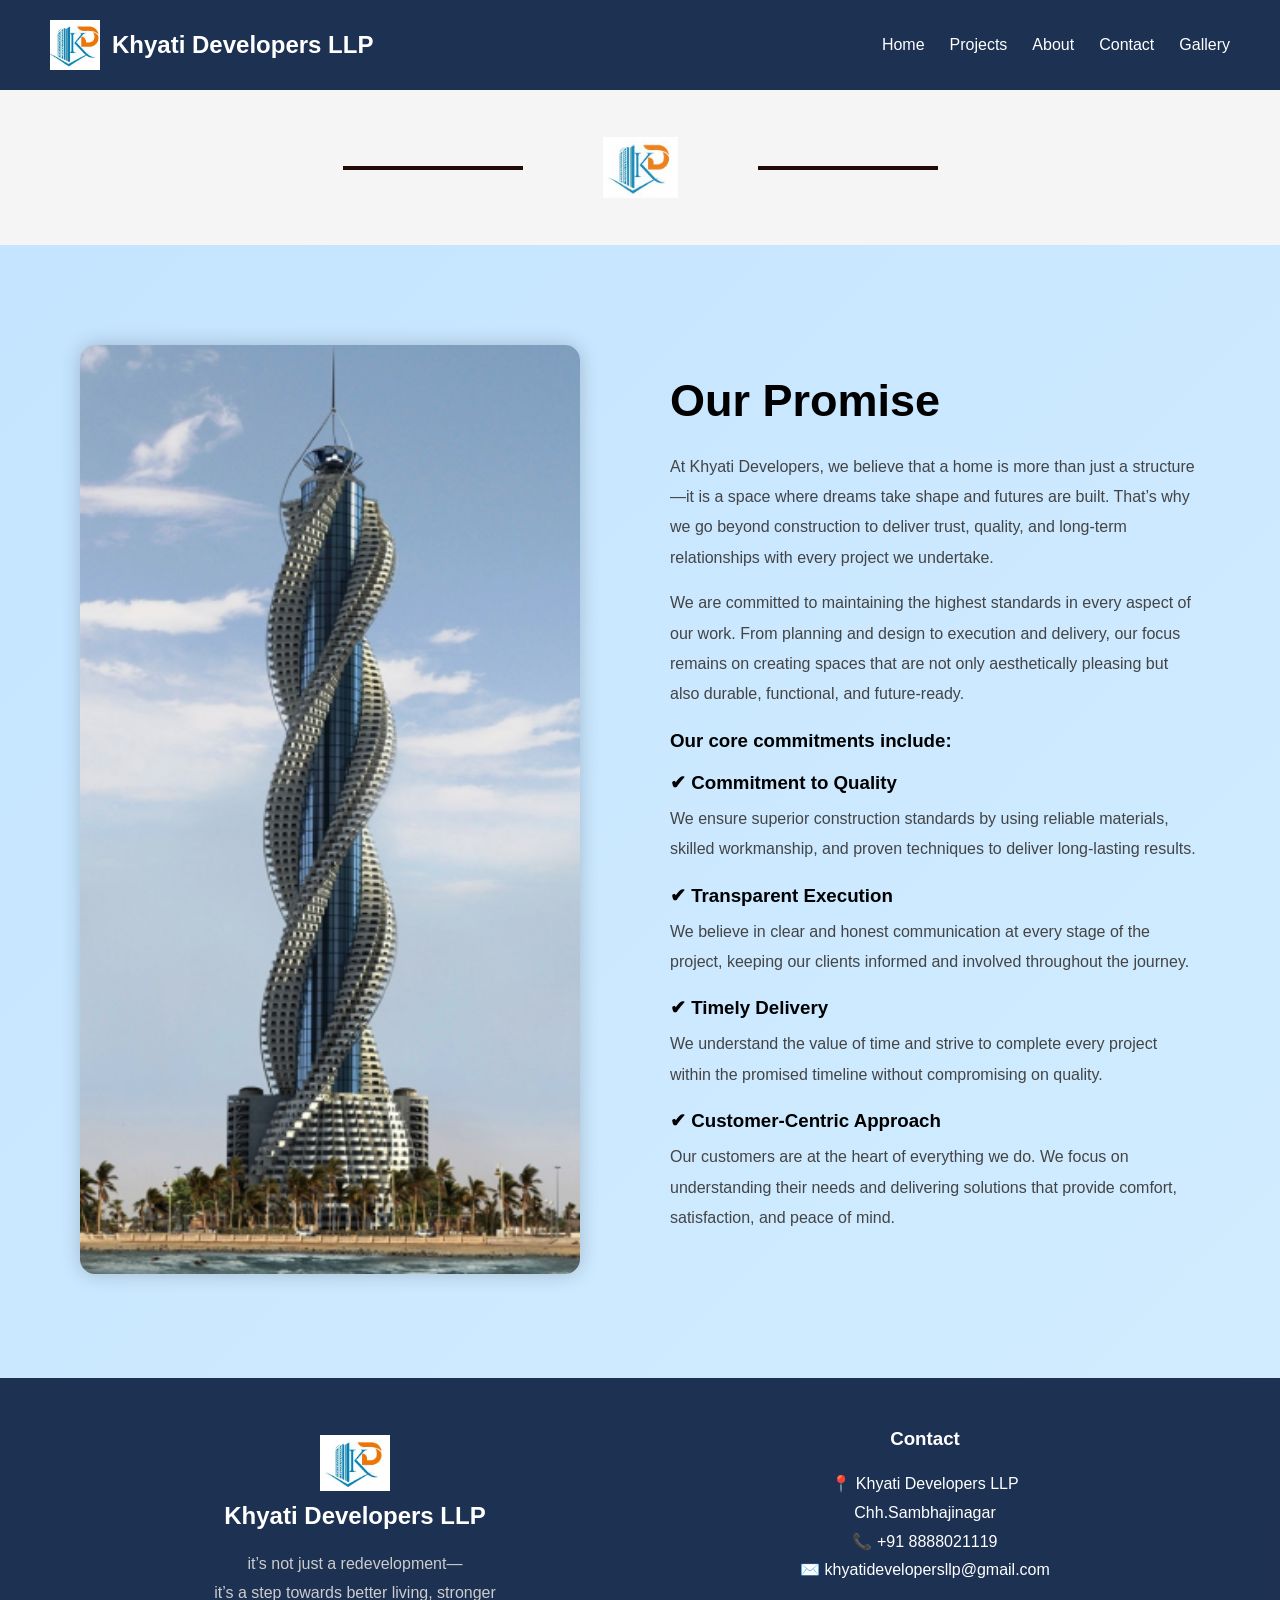
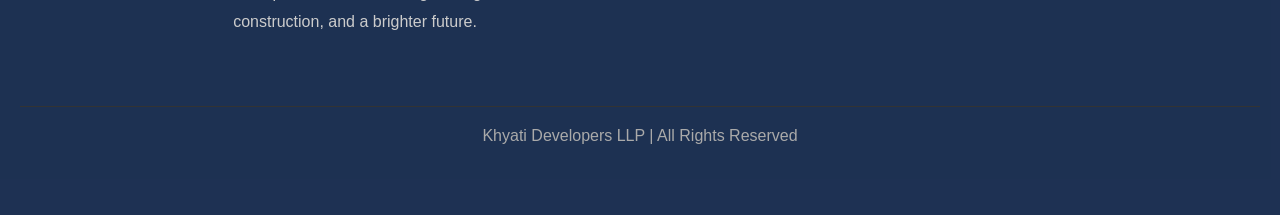
==== commit 549828ab: "Update index.html" ====
--- a/index.html
+++ b/index.html
@@ -29,11 +29,7 @@
         </ul>
     </nav>
 
-    <!-- Hero Section -->
-    <section class="hero">
-        <img src="images/bg.png" alt="Hero Image" class="hero-image">
-    </section>
-
+  
         </div>
     </section>
 
--- a/style.css
+++ b/style.css
@@ -1,3 +1,440 @@
+
+*{
+    margin:0;
+    padding:0;
+    box-sizing:border-box;
+    font-family:Arial;
+}
+
+body{
+    background:#f5f5f5;
+}
+
+/* Navbar */
+nav{
+    display:flex;
+    justify-content:space-between;
+    align-items:center;
+
+    padding:20px 50px;
+
+    background:rgba(1, 23, 61, 0.881);
+    color:white;
+}
+
+nav ul{
+    display:flex;
+    list-style:none;
+    gap:25px;
+}
+
+nav a{
+    color:white;
+    text-decoration:none;
+}
+
+.logo-section{
+    display:flex;
+    align-items:center;
+    gap:12px;
+}
+
+.logo-section img{
+    width:50px;
+    height:50px;
+    object-fit:cover;
+}
+
+
+.hero {
+    background-image: url("images/bg.png");
+    background-position: center;
+    background-repeat: no-repeat;
+    background-size: cover;
+
+    width: 100%;
+    min-height: 150vh;
+
+    display: flex;
+    justify-content: center;
+    align-items: center;
+}
+
+.company-section{
+    display:flex;
+
+    align-items:center;
+    justify-content:space-between;
+
+    padding:100px 80px;
+
+    gap:60px;
+    
+
+    background:linear-gradient(
+        -45deg,
+        #c7e7ff,
+        #b8ddff,
+        #d6efff,
+        #c4e4ff
+    );
+
+    background-size:400% 400%;
+    animation:bgAnimation 10s ease infinite;
+}
+
+/* Left Image */
+.company-image{
+    flex:1;
+}
+
+.company-image img{
+    width:100%;
+    max-width:500px;
+
+    border-radius:15px;
+
+    box-shadow:0 0 20px rgba(0,0,0,0.2);
+}
+
+/* Right Text */
+.company-content{
+    flex:1;
+}
+
+.company-content h2{
+    font-size:45px;
+    margin-bottom:25px;
+}
+
+.company-content h3{
+    margin-top:20px;
+    margin-bottom:10px;
+}
+
+.company-content p{
+    line-height:1.9;
+    color:#444;
+    margin-bottom:15px;
+}
+/* About */
+.about{
+    padding:60px 80px;
+    text-align:center;
+}
+
+/* Projects */
+.projects{
+    padding:60px 80px;
+}
+
+.project-card{
+    width:300px;
+
+    
+    background:linear-gradient(
+        -45deg,
+        #c7e7ff,
+        #b8ddff,
+        #d6efff,
+        #c4e4ff
+    );
+
+
+    padding:15px;
+
+    border-radius:10px;
+
+    box-shadow:0 0 10px rgba(0,0,0,0.2);
+}
+
+.project-card img{
+    width:100%;
+    border-radius:10px;
+}
+
+/* Contact */
+.contact{
+    padding:60px 80px;
+
+    display:flex;
+    flex-direction:column;
+
+    gap:15px;
+}
+
+.contact input{
+    padding:12px;
+    width:300px;
+}
+
+.about{
+    padding:60px 80px;
+    text-align:center;
+}
+
+footer{
+    background:rgba(1, 23, 61, 0.881);
+    color:white;
+
+    padding-top:50px;
+}
+
+.footer-container{
+    display:flex;
+    justify-content:space-around;
+    flex-wrap:wrap;
+
+    padding:0 50px 40px;
+}
+
+.footer-section{
+    width:300px;
+    margin-bottom:30px;
+}
+
+.footer-section h2,
+.footer-section h3{
+    margin-bottom:20px;
+}
+
+.footer-section p{
+    line-height:1.8;
+    color:#ccc;
+}
+
+.footer-section ul{
+    list-style:none;
+}
+
+.footer-section ul li{
+    margin-bottom:10px;
+}
+
+.footer-section ul li a{
+    text-decoration:none;
+    color:#ccc;
+}
+
+.footer-section ul li a:hover{
+    color:white;
+}
+
+.footer-bottom{
+    text-align:center;
+
+    border-top:1px solid #333;
+
+    padding:20px;
+
+    color:#aaa;
+}
+
+
+/* Section Divider */
+.section-divider{
+    display:flex;
+    align-items:center;
+    justify-content:center;
+
+    gap:80px;
+
+    padding:40px 0;
+
+    background:  #f10d11,
+}
+
+.line{
+    width:180px;
+    height:4px;
+
+    background:#220a0a;
+}
+
+.section-divider img{
+    width:75px;
+    height:75px;
+
+    object-fit:contain;
+
+    opacity:0.9;
+}
+
+.footer-brand{
+    display:flex;
+    align-items:center;
+    justify-content:center;
+
+    gap:15px;
+
+    margin-bottom:25px;
+}
+
+.footer-logo{
+    width:70px;
+    height:70px;
+
+    object-fit:contain;
+}
+
+footer a{
+    color: white !important;
+    text-decoration: none !important;
+}
+
+footer a:visited{
+    color: white !important;
+}
+
+footer a:hover{
+    color: gold !important;
+}
+
+footer a:active{
+    color: white !important;
+}
+
+
+/* About Hero */
+.about-hero{
+    min-height:70vh;
+
+    display:flex;
+    justify-content:center;
+    align-items:center;
+
+    padding:80px;
+
+    background:linear-gradient(
+        -45deg,
+        #c7e7ff,
+        #b8ddff,
+        #d6efff,
+        #c4e4ff
+    );
+
+    background-size:400% 400%;
+
+    animation:bgAnimation 10s ease infinite;
+}
+
+/* Hero Content */
+.hero-content{
+    display:flex;
+
+    align-items:center;
+    justify-content:center;
+
+    gap:50px;
+
+    flex-wrap:wrap;
+}
+
+/* Large Logo */
+.hero-logo img{
+    width:260px;
+    height:260px;
+
+    object-fit:contain;
+
+    filter:drop-shadow(0 10px 20px rgba(0,0,0,0.15));
+}
+
+/* Text */
+.hero-text{
+    max-width:600px;
+}
+
+.hero-text h1{
+    font-size:70px;
+
+    color:#111;
+
+    margin-bottom:20px;
+
+    font-weight:700;
+}
+
+.hero-text p{
+    font-size:22px;
+
+    color:#333;
+
+    line-height:1.8;
+}
+
+/* About Company Section */
+.about-company{
+    display:flex;
+
+    align-items:flex-start;
+    justify-content:center;
+
+    gap:60px;
+
+    padding:100px 80px;
+
+    flex-wrap:wrap;
+
+    background:linear-gradient(
+        -45deg,
+        #c7e7ff,
+        #b8ddff,
+        #d6efff,
+        #c4e4ff
+    );
+
+    background-size:400% 400%;
+
+    animation:bgAnimation 10s ease infinite;
+}
+
+/* Left Image */
+.about-image img{
+    width:500px;
+    max-width:100%;
+
+    border-radius:15px;
+
+    box-shadow:0 0 20px rgba(0,0,0,0.15);
+}
+
+/* Right Content */
+.about-content{
+    max-width:700px;
+}
+
+.about-content h2{
+    font-size:40px;
+
+    margin-top:30px;
+    margin-bottom:20px;
+
+    color:#111;
+}
+
+.about-content h3{
+    font-size:22px;
+
+    margin-top:20px;
+    margin-bottom:10px;
+
+    color:#222;
+}
+
+.about-content p{
+    font-size:17px;
+
+    line-height:1.9;
+
+    color:#444;
+
+    margin-bottom:18px;
+}
+
+/* Footer */
+footer{
+   this is my complete code for css i want every footer colour same as head 
 
 *{
     margin:0;
@@ -115,513 +552,6 @@
     cursor:pointer;
 }
 
-.hero {
-    width: 100%;
-    min-height: 100vh;
-
-    background: url("images/bg.png") no-repeat center center;
-    background-size: cover;
-
-    display: flex;
-    justify-content: center;
-    align-items: center;
-
-    position: relative;
-    overflow: hidden;
-}
-
-.company-section{
-    display:flex;
-
-    align-items:center;
-    justify-content:space-between;
-
-    padding:100px 80px;
-
-    gap:60px;
-    
-
-    background:linear-gradient(
-        -45deg,
-        #c7e7ff,
-        #b8ddff,
-        #d6efff,
-        #c4e4ff
-    );
-
-    background-size:400% 400%;
-    animation:bgAnimation 10s ease infinite;
-}
-
-/* Left Image */
-.company-image{
-    flex:1;
-}
-
-.company-image img{
-    width:100%;
-    max-width:500px;
-
-    border-radius:15px;
-
-    box-shadow:0 0 20px rgba(0,0,0,0.2);
-}
-
-/* Right Text */
-.company-content{
-    flex:1;
-}
-
-.company-content h2{
-    font-size:45px;
-    margin-bottom:25px;
-}
-
-.company-content h3{
-    margin-top:20px;
-    margin-bottom:10px;
-}
-
-.company-content p{
-    line-height:1.9;
-    color:#444;
-    margin-bottom:15px;
-}
-/* About */
-.about{
-    padding:60px 80px;
-    text-align:center;
-}
-
-/* Projects */
-.projects{
-    padding:60px 80px;
-}
-
-.project-card{
-    width:300px;
-
-    
-    background:linear-gradient(
-        -45deg,
-        #c7e7ff,
-        #b8ddff,
-        #d6efff,
-        #c4e4ff
-    );
-
-
-    padding:15px;
-
-    border-radius:10px;
-
-    box-shadow:0 0 10px rgba(0,0,0,0.2);
-}
-
-.project-card img{
-    width:100%;
-    border-radius:10px;
-}
-
-/* Contact */
-.contact{
-    padding:60px 80px;
-
-    display:flex;
-    flex-direction:column;
-
-    gap:15px;
-}
-
-.contact input{
-    padding:12px;
-    width:300px;
-}
-
-.about{
-    padding:60px 80px;
-    text-align:center;
-}
-
-footer{
-    background:rgba(1, 23, 61, 0.881);
-    color:white;
-
-    padding-top:50px;
-}
-
-.footer-container{
-    display:flex;
-    justify-content:space-around;
-    flex-wrap:wrap;
-
-    padding:0 50px 40px;
-}
-
-.footer-section{
-    width:300px;
-    margin-bottom:30px;
-}
-
-.footer-section h2,
-.footer-section h3{
-    margin-bottom:20px;
-}
-
-.footer-section p{
-    line-height:1.8;
-    color:#ccc;
-}
-
-.footer-section ul{
-    list-style:none;
-}
-
-.footer-section ul li{
-    margin-bottom:10px;
-}
-
-.footer-section ul li a{
-    text-decoration:none;
-    color:#ccc;
-}
-
-.footer-section ul li a:hover{
-    color:white;
-}
-
-.footer-bottom{
-    text-align:center;
-
-    border-top:1px solid #333;
-
-    padding:20px;
-
-    color:#aaa;
-}
-
-
-/* Section Divider */
-.section-divider{
-    display:flex;
-    align-items:center;
-    justify-content:center;
-
-    gap:80px;
-
-    padding:40px 0;
-
-    background:  #f10d11,
-}
-
-.line{
-    width:180px;
-    height:4px;
-
-    background:#220a0a;
-}
-
-.section-divider img{
-    width:75px;
-    height:75px;
-
-    object-fit:contain;
-
-    opacity:0.9;
-}
-
-.footer-brand{
-    display:flex;
-    align-items:center;
-    justify-content:center;
-
-    gap:15px;
-
-    margin-bottom:25px;
-}
-
-.footer-logo{
-    width:70px;
-    height:70px;
-
-    object-fit:contain;
-}
-
-footer a{
-    color: white !important;
-    text-decoration: none !important;
-}
-
-footer a:visited{
-    color: white !important;
-}
-
-footer a:hover{
-    color: gold !important;
-}
-
-footer a:active{
-    color: white !important;
-}
-
-
-/* About Hero */
-.about-hero{
-    min-height:70vh;
-
-    display:flex;
-    justify-content:center;
-    align-items:center;
-
-    padding:80px;
-
-    background:linear-gradient(
-        -45deg,
-        #c7e7ff,
-        #b8ddff,
-        #d6efff,
-        #c4e4ff
-    );
-
-    background-size:400% 400%;
-
-    animation:bgAnimation 10s ease infinite;
-}
-
-/* Hero Content */
-.hero-content{
-    display:flex;
-
-    align-items:center;
-    justify-content:center;
-
-    gap:50px;
-
-    flex-wrap:wrap;
-}
-
-/* Large Logo */
-.hero-logo img{
-    width:260px;
-    height:260px;
-
-    object-fit:contain;
-
-    filter:drop-shadow(0 10px 20px rgba(0,0,0,0.15));
-}
-
-/* Text */
-.hero-text{
-    max-width:600px;
-}
-
-.hero-text h1{
-    font-size:70px;
-
-    color:#111;
-
-    margin-bottom:20px;
-
-    font-weight:700;
-}
-
-.hero-text p{
-    font-size:22px;
-
-    color:#333;
-
-    line-height:1.8;
-}
-
-/* About Company Section */
-.about-company{
-    display:flex;
-
-    align-items:flex-start;
-    justify-content:center;
-
-    gap:60px;
-
-    padding:100px 80px;
-
-    flex-wrap:wrap;
-
-    background:linear-gradient(
-        -45deg,
-        #c7e7ff,
-        #b8ddff,
-        #d6efff,
-        #c4e4ff
-    );
-
-    background-size:400% 400%;
-
-    animation:bgAnimation 10s ease infinite;
-}
-
-/* Left Image */
-.about-image img{
-    width:500px;
-    max-width:100%;
-
-    border-radius:15px;
-
-    box-shadow:0 0 20px rgba(0,0,0,0.15);
-}
-
-/* Right Content */
-.about-content{
-    max-width:700px;
-}
-
-.about-content h2{
-    font-size:40px;
-
-    margin-top:30px;
-    margin-bottom:20px;
-
-    color:#111;
-}
-
-.about-content h3{
-    font-size:22px;
-
-    margin-top:20px;
-    margin-bottom:10px;
-
-    color:#222;
-}
-
-.about-content p{
-    font-size:17px;
-
-    line-height:1.9;
-
-    color:#444;
-
-    margin-bottom:18px;
-}
-
-/* Footer */
-footer{
-   this is my complete code for css i want every footer colour same as head 
-
-*{
-    margin:0;
-    padding:0;
-    box-sizing:border-box;
-    font-family:Arial;
-}
-
-body{
-    background:#f5f5f5;
-}
-
-/* Navbar */
-nav{
-    display:flex;
-    justify-content:space-between;
-    align-items:center;
-
-    padding:20px 50px;
-
-    background:rgba(1, 23, 61, 0.881);
-    color:white;
-}
-
-nav ul{
-    display:flex;
-    list-style:none;
-    gap:25px;
-}
-
-nav a{
-    color:white;
-    text-decoration:none;
-}
-
-.logo-section{
-    display:flex;
-    align-items:center;
-    gap:12px;
-}
-
-.logo-section img{
-    width:50px;
-    height:50px;
-    object-fit:cover;
-}
-/* Hero */
-.hero{
-    position:relative;
-
-    height:70vh;
-    overflow:hidden;
-
-    display:flex;
-    justify-content:center;
-    align-items:center;
-
-    background:linear-gradient(
-    -45deg,
-    #c7e7ff,
-    #b8ddff,
-    #d6efff,
-    #c4e4ff
-);
-
-    background-size:400% 400%;
-
-    animation:bgAnimation 1s ease infinite;
-
-    @keyframes bgAnimation{
-
-        0%{
-            background-position:0% 50%;
-        }
-    
-        50%{
-            background-position:100% 50%;
-        }
-    
-        100%{
-            background-position:0% 50%;
-        }
-    
-    }
-}
-.overlay{
-    background:rgba(121, 27, 57, 0.853);
-
-    padding:40px;
-    border-radius:10px;
-
-    text-align:center;
-    color:white;
-}
-
-.overlay h2{
-    font-size:50px;
-    margin-bottom:15px;
-}
-
-.overlay p{
-    font-size:20px;
-    margin-bottom:20px;
-}
-
-button{
-    padding:12px 25px;
-
-    border:none;
-    background:orange;
-
-    color:white;
-    font-size:16px;
-
-    cursor:pointer;
-}
-
 
 
 .company-section{
@@ -2371,3 +2301,53 @@
 }
 
 }
+
+
+/* ===========================
+   RESPONSIVE HERO
+=========================== */
+
+@media (max-width: 992px){
+
+    .hero{
+        min-height:75vh;
+        background-position:center;
+    }
+
+    .overlay{
+        width:90%;
+        padding:30px;
+    }
+
+    .overlay h2{
+        font-size:40px;
+    }
+
+    .overlay h1{
+        font-size:26px;
+    }
+
+}
+
+@media (max-width:768px){
+
+    .hero{
+        min-height:65vh;
+        background-position:center;
+        background-size:cover;
+    }
+
+    .overlay{
+        width:95%;
+        padding:20px;
+    }
+
+    .overlay h2{
+        font-size:28px;
+    }
+
+    .overlay h1{
+        font-size:18px;
+    }
+
+}
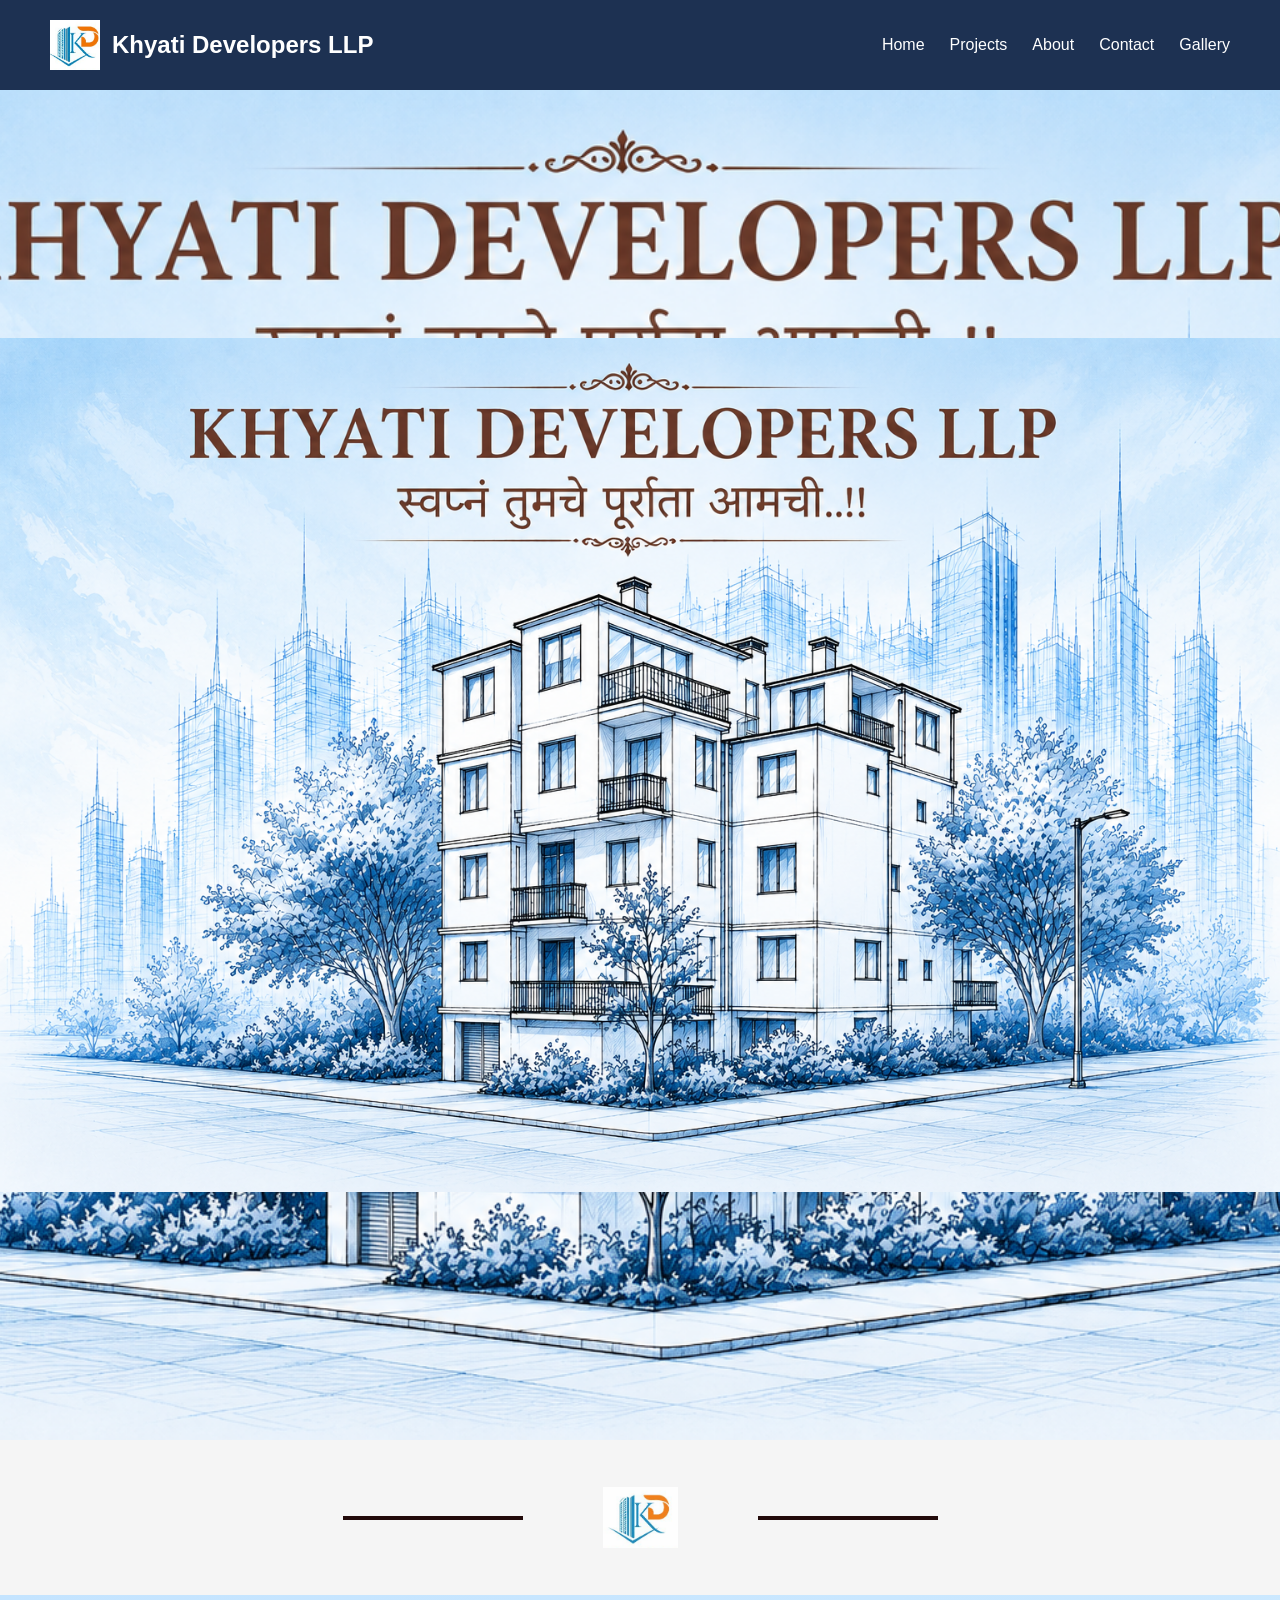
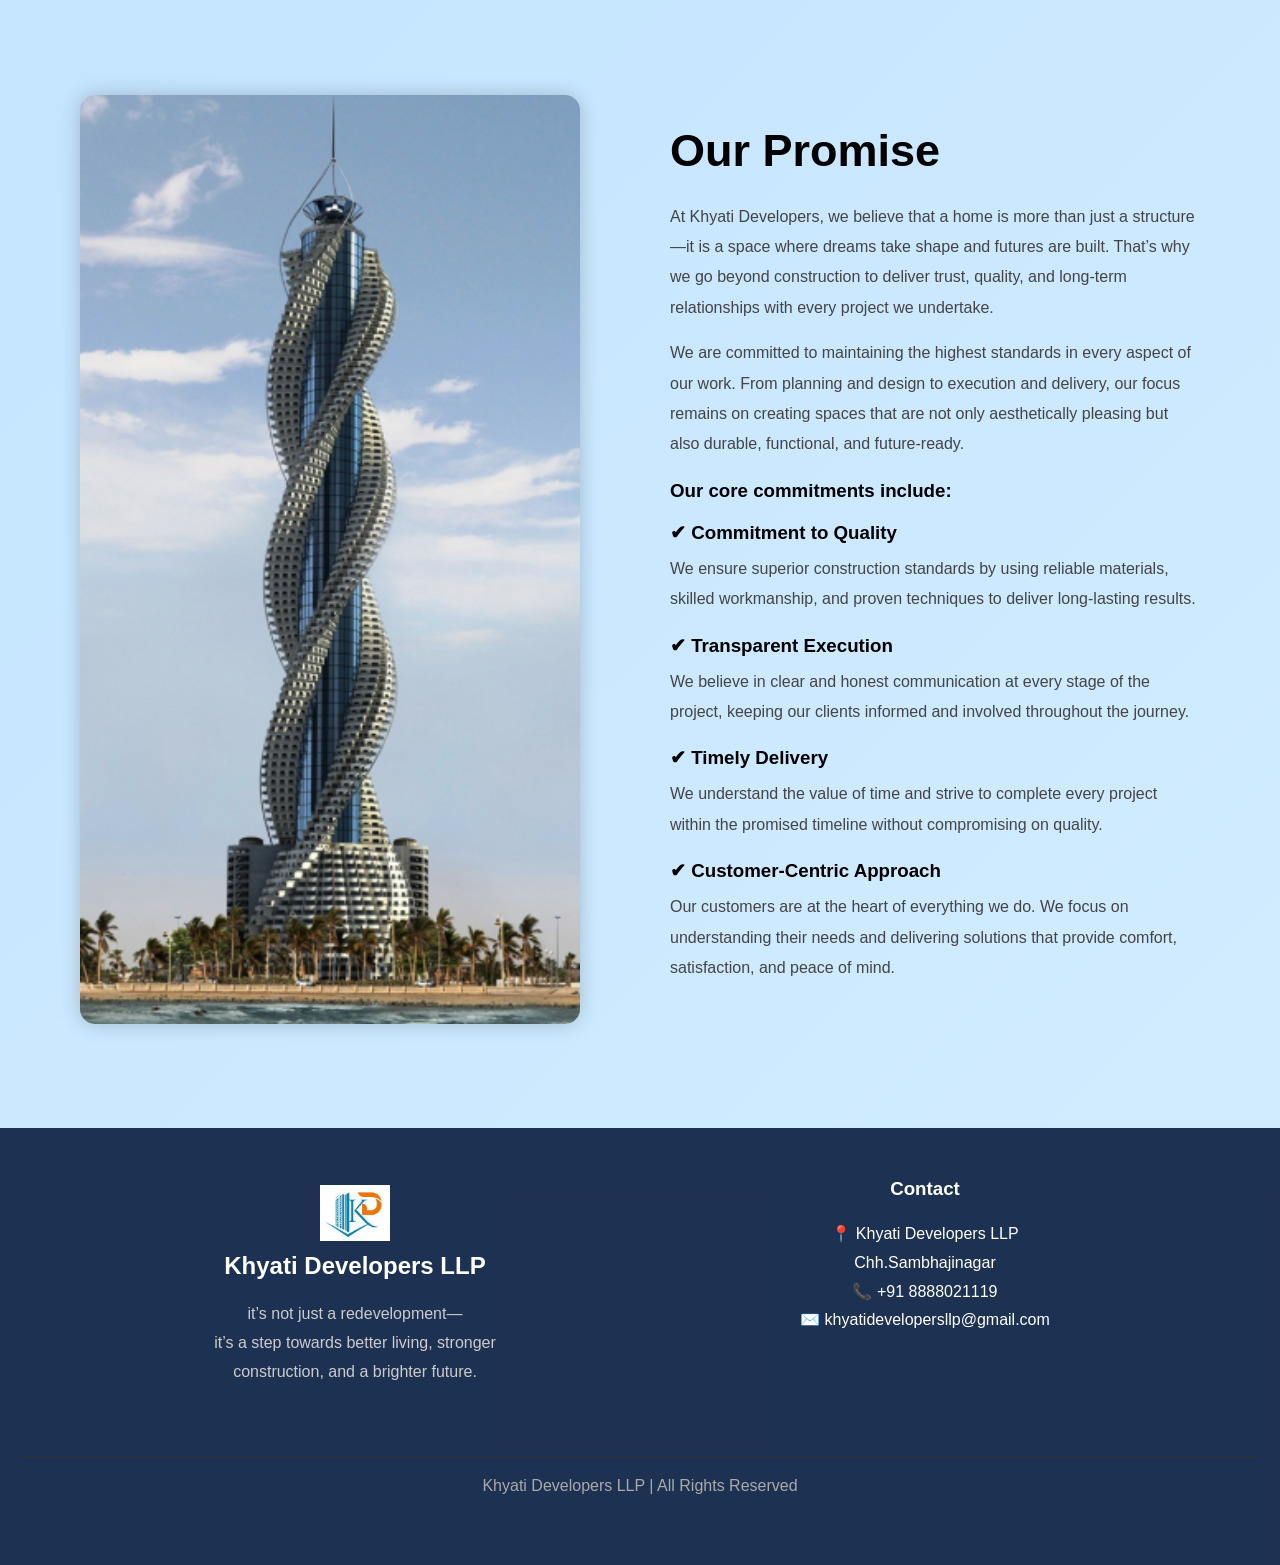
==== commit 641d2d5a: "Update index.html" ====
--- a/index.html
+++ b/index.html
@@ -29,7 +29,10 @@
         </ul>
     </nav>
 
-  
+   <section class="hero">
+        <img src="images/bg.png" alt="Hero Image" class="hero-image">
+    </section>
+
         </div>
     </section>
 
